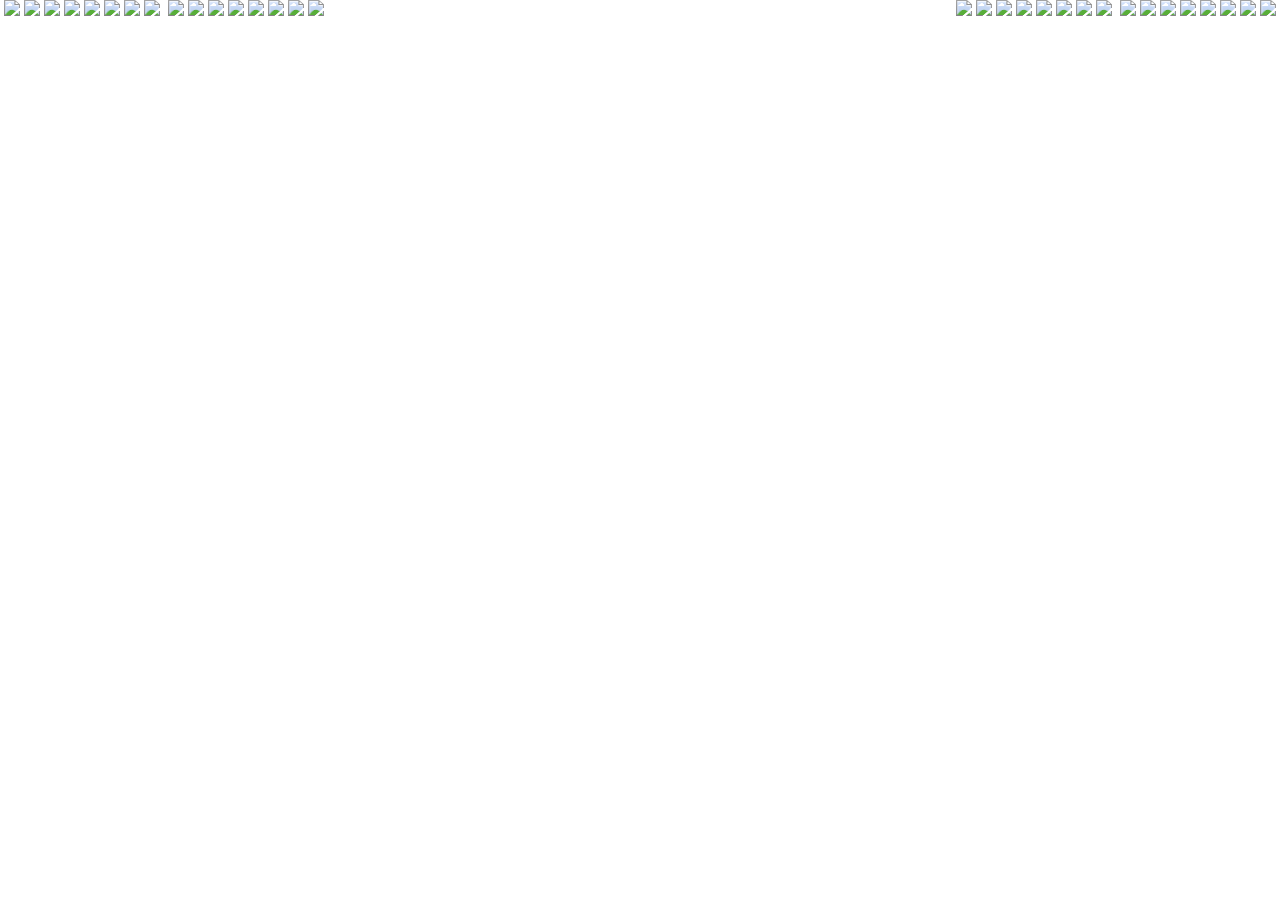
==== geographics/index.html @ c9d953b7 "Update index.html" ====
<!DOCTYPE html>
<html>
  <head>
    <meta charset="UTF-8">
  	<meta name="viewport" content="width=device-width,initial-scale=1">
    <title>Boilerplate Starter kit v1.08</title>
    <link rel="stylesheet" href="assets/css/reset.css" type="text/css">
  	<link rel="stylesheet" href="assets/css/main.css" type="text/css">
  	<script src="assets/js/jquery-3.4.1.min.js"></script>
  	<script src="assets/js/main.js"></script>
  </head>
  <body>
    <!-- DO NOT REMOVE ABOVE -->
    <!-- start here -->

    <div id="content">
      <div id="left">
        <img src="assets/images/spread2.jpg" style="width: 100%;max-height: 100%">
        <img src="assets/images/spread3.jpg" style="width: 100%;max-height: 100%">
        <img src="assets/images/spread2.jpg" style="width: 100%;max-height: 100%">
        <img src="assets/images/spread3.jpg" style="width: 100%;max-height: 100%">
        <img src="assets/images/spread2.jpg" style="width: 100%;max-height: 100%">
        <img src="assets/images/spread3.jpg" style="width: 100%;max-height: 100%">
        <img src="assets/images/spread2.jpg" style="width: 100%;max-height: 100%">
        <img src="assets/images/spread3.jpg" style="width: 100%;max-height: 100%">
      </div>
      <div id="left2">
        <img src="assets/images/spread4.jpg" style="width: 100%;max-height: 100%">
        <img src="assets/images/spread5.jpg" style="width: 100%;max-height: 100%">
        <img src="assets/images/spread4.jpg" style="width: 100%;max-height: 100%">
        <img src="assets/images/spread5.jpg" style="width: 100%;max-height: 100%">
        <img src="aassets/images/spread4.jpg" style="width: 100%;max-height: 100%">
        <img src="assets/images/spread5.jpg" style="width: 100%;max-height: 100%">
        <img src="assets/images/spread4.jpg" style="width: 100%;max-height: 100%">
        <img src="assets/images/spread5.jpg" style="width: 100%;max-height: 100%">
      </div>
      <div id="right1">
        <img src="assets/images/spread2.jpg" style="width: 100%;max-height: 100%">
        <img src="assets/images/spread3.jpg" style="width: 100%;max-height: 100%">
        <img src="assets/images/spread2.jpg" style="width: 100%;max-height: 100%">
        <img src="assets/images/spread3.jpg" style="width: 100%;max-height: 100%">
        <img src="assets/images/spread2.jpg" style="width: 100%;max-height: 100%">
        <img src="assets/images/spread3.jpg" style="width: 100%;max-height: 100%">
        <img src="assets/images/spread2.jpg" style="width: 100%;max-height: 100%">
        <img src="assets/images/spread3.jpg" style="width: 100%;max-height: 100%">
      </div>
      <div id="right2">
        <img src="assets/images/spread6.jpg" style="width: 100%;max-height: 100%">
        <img src="assets/images/spread7.jpg" style="width: 100%;max-height: 100%">
        <img src="assets/images/spread6.jpg" style="width: 100%;max-height: 100%">
        <img src="assets/images/spread7.jpg" style="width: 100%;max-height: 100%">
        <img src="assets/images/spread6.jpg" style="width: 100%;max-height: 100%">
        <img src="assets/images/spread7.jpg" style="width: 100%;max-height: 100%">
        <img src="assets/images/spread6.jpg" style="width: 100%;max-height: 100%">
        <img src="assets/images/spread7.jpg" style="width: 100%;max-height: 100%">
      </div>
  
    <!-- DO NOT REMOVE BELOW -->
    <!-- end here -->
  </body>
</html>
---- geographics/assets/css/main.css ----
#content, html, body {
    height: 100%;
	
}
#left {
    float: left;
	max-width: 25%;
	max-height: 100%;
	margin: auto;
	display: block;
	padding: 0 4px;
    overflow: scroll;
}
#left2 {
    float: left;
	max-width: 25%;
	max-height: 100%;
	margin: auto;
	display: block;
	padding: 0 4px;
    overflow: scroll;
}
#right1 {
    float: right;
	max-width: 25%;
	max-height: 100%;
	margin: auto;
	display: block;
	padding: 0 4px;
    overflow: scroll;
}
#right2 {
    float: right;
	max-width: 25%;
	max-height: 100%;
	margin: auto;
	display: block;
	padding: 0 4px;
    overflow: scroll;
}
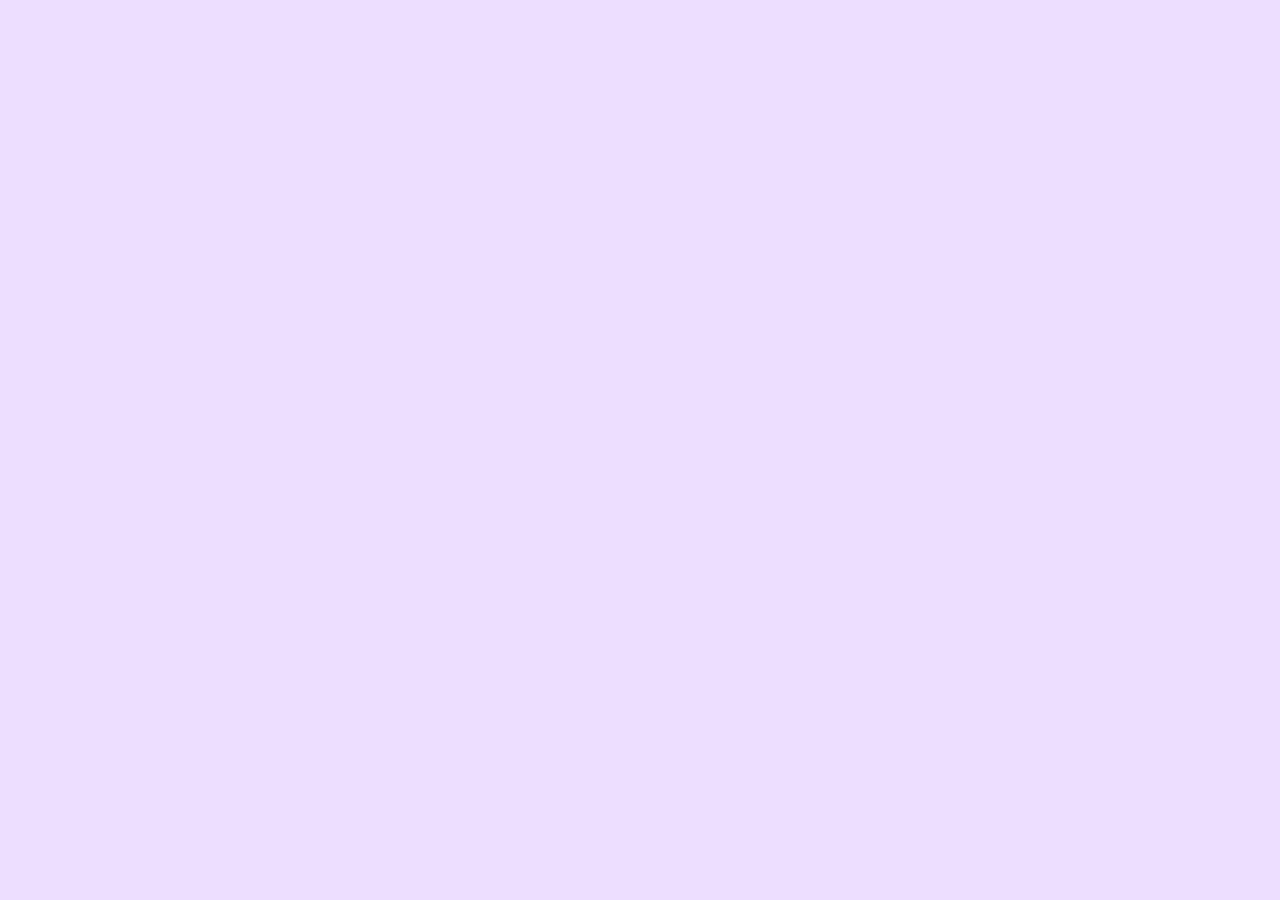
==== commit ce440296: "Hello" ====
--- a/geographics/index.html
+++ b/geographics/index.html
@@ -12,49 +12,14 @@
   <body>
     <!-- DO NOT REMOVE ABOVE -->
     <!-- start here -->
-
-    <div id="content">
-      <div id="left">
-        <img src="assets/images/spread2.jpg" style="width: 100%;max-height: 100%">
-        <img src="assets/images/spread3.jpg" style="width: 100%;max-height: 100%">
-        <img src="assets/images/spread2.jpg" style="width: 100%;max-height: 100%">
-        <img src="assets/images/spread3.jpg" style="width: 100%;max-height: 100%">
-        <img src="assets/images/spread2.jpg" style="width: 100%;max-height: 100%">
-        <img src="assets/images/spread3.jpg" style="width: 100%;max-height: 100%">
-        <img src="assets/images/spread2.jpg" style="width: 100%;max-height: 100%">
-        <img src="assets/images/spread3.jpg" style="width: 100%;max-height: 100%">
+    <div class="outer-wrapper">
+      <div class="wrapper">
+        <div class="slide one"></div>
+        <div class="slide two"></div>
+        <div class="slide three"></div>
+        <div class="slide four"></div>
       </div>
-      <div id="left2">
-        <img src="assets/images/spread4.jpg" style="width: 100%;max-height: 100%">
-        <img src="assets/images/spread5.jpg" style="width: 100%;max-height: 100%">
-        <img src="assets/images/spread4.jpg" style="width: 100%;max-height: 100%">
-        <img src="assets/images/spread5.jpg" style="width: 100%;max-height: 100%">
-        <img src="aassets/images/spread4.jpg" style="width: 100%;max-height: 100%">
-        <img src="assets/images/spread5.jpg" style="width: 100%;max-height: 100%">
-        <img src="assets/images/spread4.jpg" style="width: 100%;max-height: 100%">
-        <img src="assets/images/spread5.jpg" style="width: 100%;max-height: 100%">
-      </div>
-      <div id="right1">
-        <img src="assets/images/spread2.jpg" style="width: 100%;max-height: 100%">
-        <img src="assets/images/spread3.jpg" style="width: 100%;max-height: 100%">
-        <img src="assets/images/spread2.jpg" style="width: 100%;max-height: 100%">
-        <img src="assets/images/spread3.jpg" style="width: 100%;max-height: 100%">
-        <img src="assets/images/spread2.jpg" style="width: 100%;max-height: 100%">
-        <img src="assets/images/spread3.jpg" style="width: 100%;max-height: 100%">
-        <img src="assets/images/spread2.jpg" style="width: 100%;max-height: 100%">
-        <img src="assets/images/spread3.jpg" style="width: 100%;max-height: 100%">
-      </div>
-      <div id="right2">
-        <img src="assets/images/spread6.jpg" style="width: 100%;max-height: 100%">
-        <img src="assets/images/spread7.jpg" style="width: 100%;max-height: 100%">
-        <img src="assets/images/spread6.jpg" style="width: 100%;max-height: 100%">
-        <img src="assets/images/spread7.jpg" style="width: 100%;max-height: 100%">
-        <img src="assets/images/spread6.jpg" style="width: 100%;max-height: 100%">
-        <img src="assets/images/spread7.jpg" style="width: 100%;max-height: 100%">
-        <img src="assets/images/spread6.jpg" style="width: 100%;max-height: 100%">
-        <img src="assets/images/spread7.jpg" style="width: 100%;max-height: 100%">
-      </div>
-  
+    </div>
     <!-- DO NOT REMOVE BELOW -->
     <!-- end here -->
   </body>
--- a/geographics/assets/css/main.css
+++ b/geographics/assets/css/main.css
@@ -1,41 +1,33 @@
-
-#content, html, body {
-    height: 100%;
-	
-}
-#left {
-    float: left;
-	max-width: 25%;
-	max-height: 100%;
-	margin: auto;
-	display: block;
-	padding: 0 4px;
-    overflow: scroll;
-}
-#left2 {
-    float: left;
-	max-width: 25%;
-	max-height: 100%;
-	margin: auto;
-	display: block;
-	padding: 0 4px;
-    overflow: scroll;
-}
-#right1 {
-    float: right;
-	max-width: 25%;
-	max-height: 100%;
-	margin: auto;
-	display: block;
-	padding: 0 4px;
-    overflow: scroll;
-}
-#right2 {
-    float: right;
-	max-width: 25%;
-	max-height: 100%;
-	margin: auto;
-	display: block;
-	padding: 0 4px;
-    overflow: scroll;
-}+.slide {
+	width: 100vw;
+	height: 100vh;
+  }
+  .wrapper {
+	display: flex;
+	flex-direction: row;
+	width: 400vw;
+		  transform: rotate(90deg) translateY(-100vh);
+		  transform-origin: top left;
+		}
+		.outer-wrapper {
+		  width: 100vh;
+		  height: 100vw;
+		  transform: rotate(-90deg) translateX(-100vh);
+		  transform-origin: top left;
+		  overflow-y: scroll;
+		  overflow-x: hidden;
+		  position: absolute;
+		}
+  .one {
+	background: #efdefe;
+  }
+  .two {
+	background: #a3f3d3;
+  }
+  .three {
+	background: #0bbaa0;
+  }
+  .four {
+	background: #00dfdf;
+  }
+  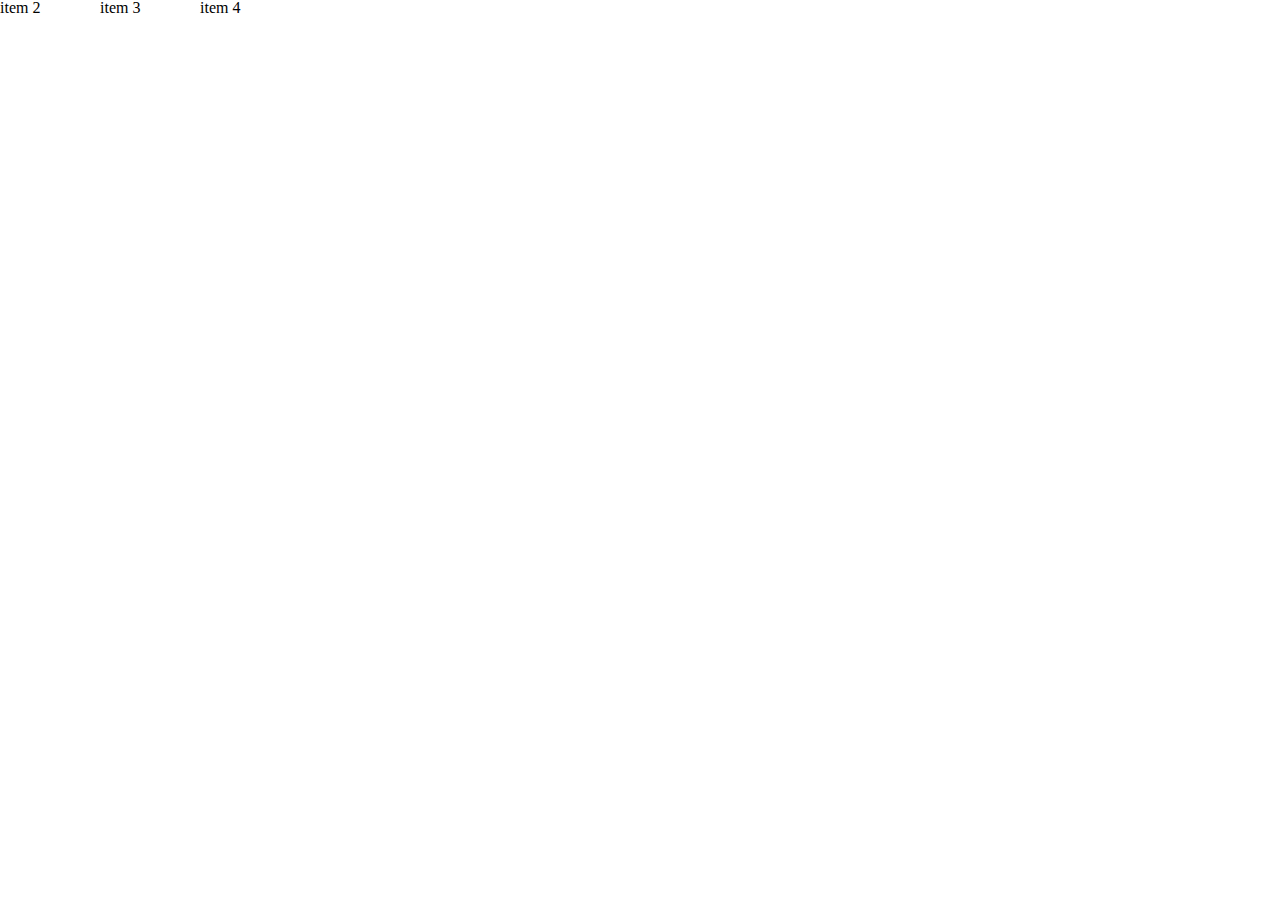
==== commit 422dd502: "Sideways Scroll" ====
--- a/geographics/index.html
+++ b/geographics/index.html
@@ -12,13 +12,15 @@
   <body>
     <!-- DO NOT REMOVE ABOVE -->
     <!-- start here -->
-    <div class="outer-wrapper">
-      <div class="wrapper">
-        <div class="slide one"></div>
-        <div class="slide two"></div>
-        <div class="slide three"></div>
-        <div class="slide four"></div>
-      </div>
+    <div class="horizontal-scroll-wrapper squares">
+      <div>item 1</div>
+      <div>item 2</div>
+      <div>item 3</div>
+      <div>item 4</div>
+      <div>item 5</div>
+      <div>item 6</div>
+      <div>item 7</div>
+      <div>item 8</div>
     </div>
     <!-- DO NOT REMOVE BELOW -->
     <!-- end here -->
--- a/geographics/assets/css/main.css
+++ b/geographics/assets/css/main.css
@@ -1,33 +1,16 @@
-.slide {
-	width: 100vw;
-	height: 100vh;
-  }
-  .wrapper {
-	display: flex;
-	flex-direction: row;
-	width: 400vw;
-		  transform: rotate(90deg) translateY(-100vh);
-		  transform-origin: top left;
-		}
-		.outer-wrapper {
-		  width: 100vh;
-		  height: 100vw;
-		  transform: rotate(-90deg) translateX(-100vh);
-		  transform-origin: top left;
-		  overflow-y: scroll;
-		  overflow-x: hidden;
-		  position: absolute;
-		}
-  .one {
-	background: #efdefe;
-  }
-  .two {
-	background: #a3f3d3;
-  }
-  .three {
-	background: #0bbaa0;
-  }
-  .four {
-	background: #00dfdf;
+.horizontal-scroll-wrapper {
+	width: 100px;
+	height: 300px;
+	overflow-y: auto;
+	overflow-x: hidden;
+		transform: rotate(-90deg);
+		transform-origin: right top;
+		transform:rotate(-90deg) translateY(-100px);
+	  }
+  .horizontal-scroll-wrapper > div {
+	width: 100px;
+	height: 100px;
+		transform: rotate(90deg);
+  		transform-origin: right top;
   }
   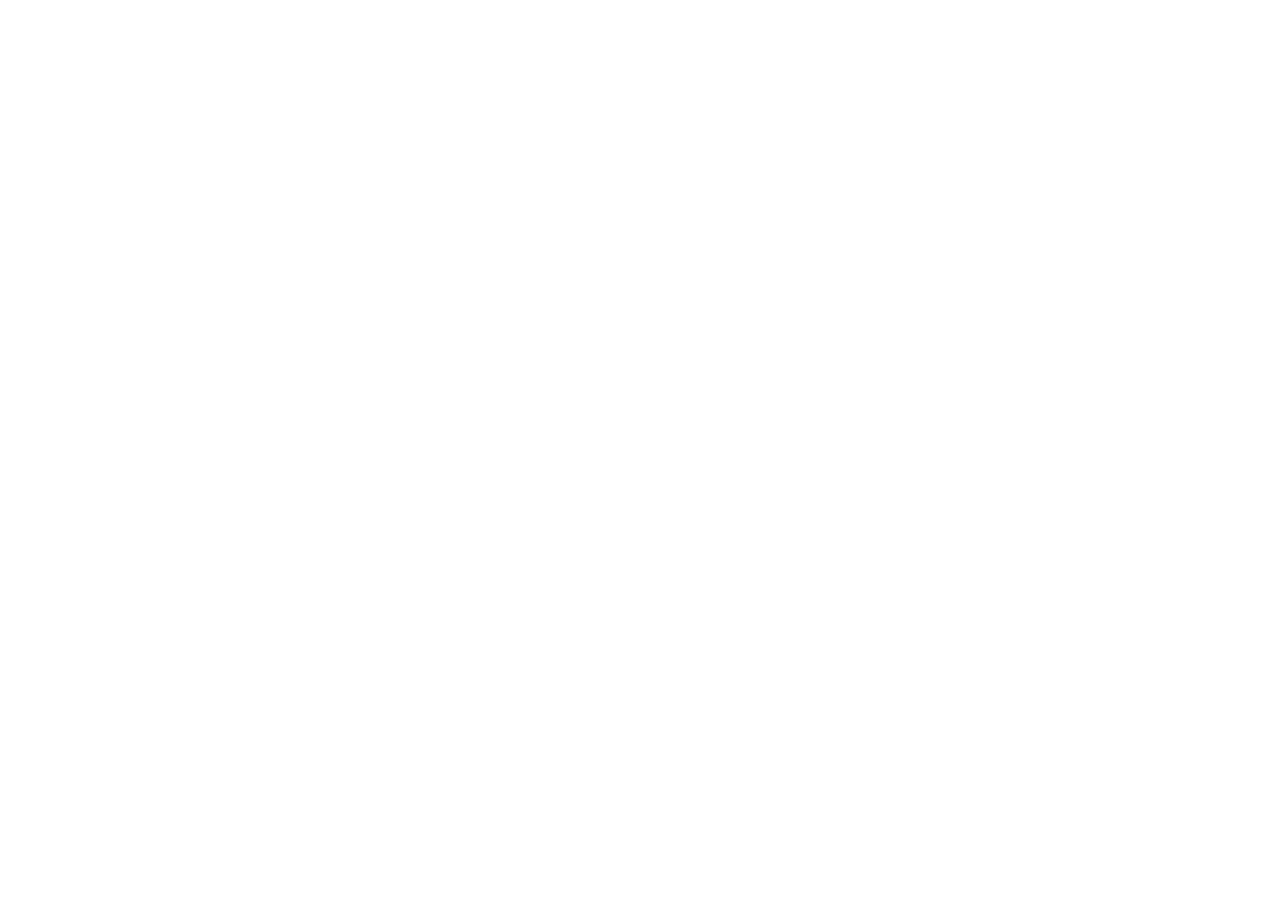
==== commit f3890036: "Starter kit" ====
--- a/geographics/index.html
+++ b/geographics/index.html
@@ -12,16 +12,15 @@
   <body>
     <!-- DO NOT REMOVE ABOVE -->
     <!-- start here -->
-    <div class="horizontal-scroll-wrapper squares">
-      <div>item 1</div>
-      <div>item 2</div>
-      <div>item 3</div>
-      <div>item 4</div>
-      <div>item 5</div>
-      <div>item 6</div>
-      <div>item 7</div>
-      <div>item 8</div>
-    </div>
+
+
+
+
+
+
+
+
+
     <!-- DO NOT REMOVE BELOW -->
     <!-- end here -->
   </body>
--- a/geographics/assets/css/main.css
+++ b/geographics/assets/css/main.css
@@ -1,16 +1,9 @@
-.horizontal-scroll-wrapper {
-	width: 100px;
-	height: 300px;
-	overflow-y: auto;
-	overflow-x: hidden;
-		transform: rotate(-90deg);
-		transform-origin: right top;
-		transform:rotate(-90deg) translateY(-100px);
-	  }
-  .horizontal-scroll-wrapper > div {
-	width: 100px;
-	height: 100px;
-		transform: rotate(90deg);
-  		transform-origin: right top;
-  }
-  +body {
+	font-family: Helvetica,Arial,sans-serif;
+	font-size: 32px;
+}
+
+a {
+	color:red;
+}
+
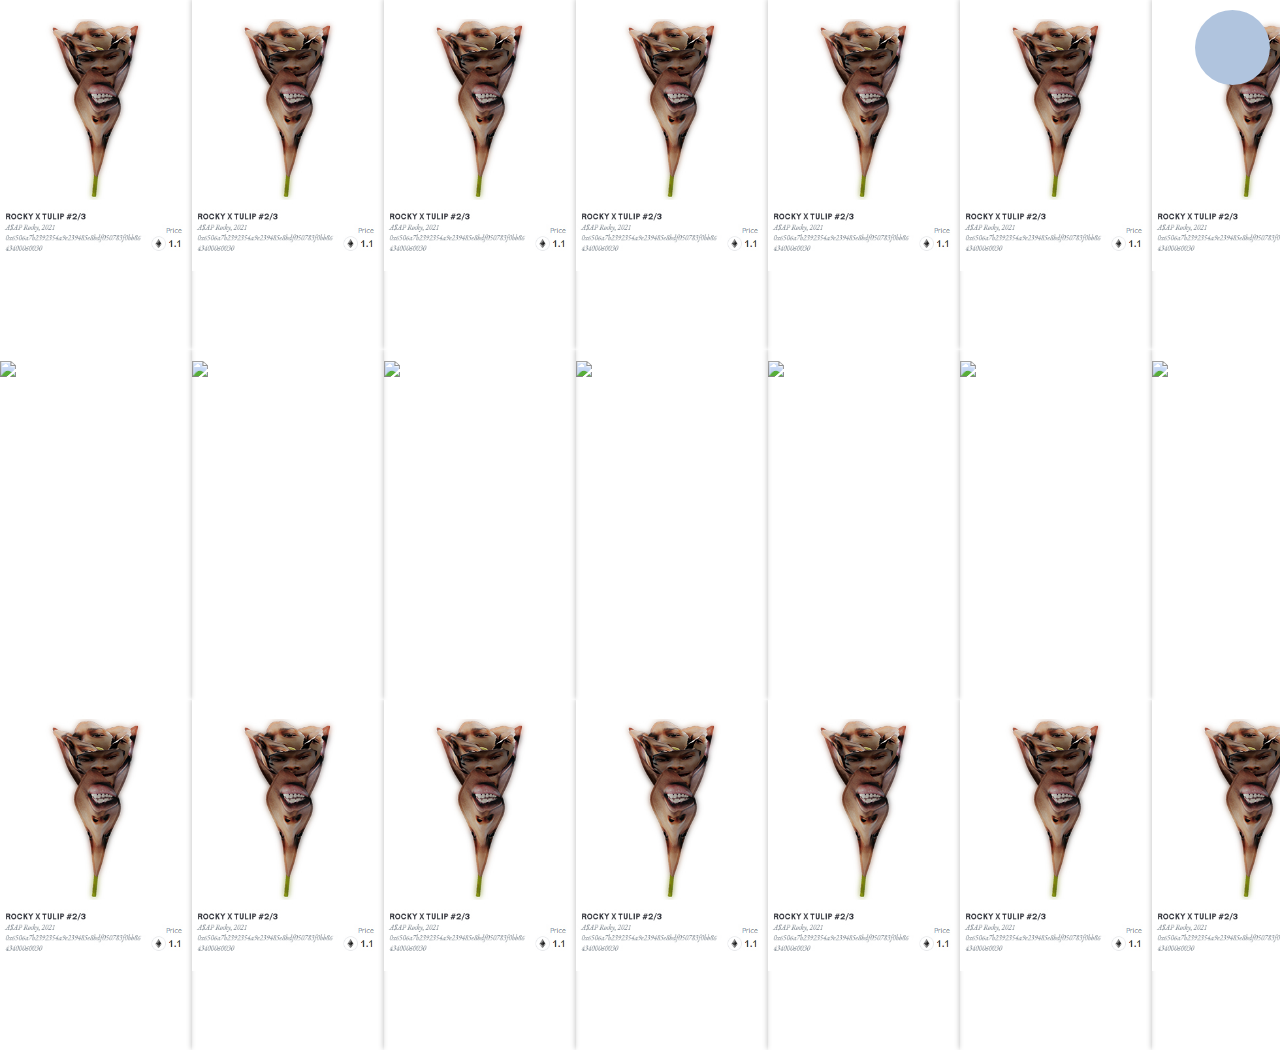
==== commit 6b50136b: "Update" ====
--- a/geographics/index.html
+++ b/geographics/index.html
@@ -12,14 +12,139 @@
   <body>
     <!-- DO NOT REMOVE ABOVE -->
     <!-- start here -->
+    <div class="container">
+      <div class="item">
+        <img src="assets/images/insta style ting.jpg" style="width: 100%;max-height: 100%">
+      </div>
+      <div class="item">
+        <img src="assets/images/insta style ting.jpg" style="width: 100%;max-height: 100%">
+      </div>
+      <div class="item">
+        <img src="assets/images/insta style ting.jpg" style="width: 100%;max-height: 100%">
+      </div>
+      <div class="item">
+        <img src="assets/images/insta style ting.jpg" style="width: 100%;max-height: 100%">
+      </div>
+      <div class="item">
+        <img src="assets/images/insta style ting.jpg" style="width: 100%;max-height: 100%">
+      </div>
+      <div class="item">
+        <img src="assets/images/insta style ting.jpg" style="width: 100%;max-height: 100%">
+      </div>
+      <div class="item">
+        <img src="assets/images/insta style ting.jpg" style="width: 100%;max-height: 100%">
+      </div>
+      <div class="item">
+        <img src="assets/images/insta style ting.jpg"style="width: 100%;max-height: 100%">
+      </div>
+      <div class="item">
+        <img src="assets/images/insta style ting.jpg" style="width: 100%;max-height: 100%">
+      </div>
+      <div class="item">
+        <img src="assets/images/insta style ting.jpg" style="width: 100%;max-height: 100%">
+      </div>
+      <div class="item">
+        <img src="assets/images/insta style ting.jpg" style="width: 100%;max-height: 100%">
+      </div>
+    </div>
+    
+    <div class="container">
+      <div class="item">
+        <img src="assets/images/spread3.jpg" style="width: 100%;max-height: 100%">
+      </div>
+      <div class="item">
+        <img src="assets/images/spread3.jpg" style="width: 100%;max-height: 100%">
+      </div>
+      <div class="item">
+        <img src="assets/images/spread3.jpg" style="width: 100%;max-height: 100%">
+      </div>
+      <div class="item">
+        <img src="assets/images/spread3.jpg" style="width: 100%;max-height: 100%">
+      </div>
+      <div class="item">
+        <img src="assets/images/spread3.jpg" style="width: 100%;max-height: 100%">
+      </div>
+      <div class="item">
+        <img src="assets/images/spread3.jpg" style="width: 100%;max-height: 100%">
+      </div>
+      <div class="item">
+        <img src="assets/images/spread3.jpg" style="width: 100%;max-height: 100%">
+      </div>
+      <div class="item">
+        <img src="assets/images/spread3.jpg" style="width: 100%;max-height: 100%">
+      </div>
+      <div class="item">
+        <img src="assets/images/spread3.jpg" style="width: 100%;max-height: 100%">
+      </div>
+      <div class="item">
+        <img src="assets/images/spread3.jpg" style="width: 100%;max-height: 100%">
+      </div>
+    </div>
+
+    <div class="container">
+      <div class="item">
+        <img src="assets/images/insta style ting.jpg" style="width: 100%;max-height: 100%">
+      </div>
+      <div class="item">
+        <img src="assets/images/insta style ting.jpg" style="width: 100%;max-height: 100%">
+      </div>
+      <div class="item">
+        <img src="assets/images/insta style ting.jpg" style="width: 100%;max-height: 100%">
+      </div>
+      <div class="item">
+        <img src="assets/images/insta style ting.jpg" style="width: 100%;max-height: 100%">
+      </div>
+      <div class="item">
+        <img src="assets/images/insta style ting.jpg" style="width: 100%;max-height: 100%">
+      </div>
+      <div class="item">
+        <img src="assets/images/insta style ting.jpg" style="width: 100%;max-height: 100%">
+      </div>
+      <div class="item">
+        <img src="assets/images/insta style ting.jpg" style="width: 100%;max-height: 100%">
+      </div>
+      <div class="item">
+        <img src="assets/images/insta style ting.jpg" style="width: 100%;max-height: 100%">
+      </div>
+      <div class="item">
+        <img src="assets/images/insta style ting.jpg" style="width: 100%;max-height: 100%">
+      </div>
+      <div class="item">
+        <img src="assets/images/insta style ting.jpg" style="width: 100%;max-height: 100%">
+      </div>
+      <div class="item">
+        <img src="assets/images/insta style ting.jpg" style="width: 100%;max-height: 100%">
+      </div>
+    </div>
+
+    <!-- open and close menu -->
+<div class="menu"></div>
+<div class="close"></div>
+<!-- open and close menu -->
+
+<!-- slide in essay -->
+<div class="essay">
+  <h1>SimFactory <br> Simone C. Niquille, 2017</h1>
+
+  <p>Automation is a system of control dependent on standards. The introduction of automation to the workplace has created a need to fit the human body to its rigid mechanic rhythm. From ergonomic keyboards to time management sheets and Soylent liquid foods, corporeality has been adjusted to the industrial schedule. Imaging technology has played a major role in the process of establishing a body standard by providing tools to record, scrutinize, and rationalize the human figure. Paradoxically, as special effects unlocked the entertainment industry’s wildest image-desires, the same technology rendered corporeality transparent; a 3D scanner developed by the US Air Force to measure and average its personnel for instance, was subsequently used on the set of James Cameron’s Terminator II to liquefy the shapeshifting android T-1000. Standardization might evoke a calming image of normalcy against the backdrop of the bizarre everyday, yet it provides a rationale for discrimination by defining a norm and demanding individual transparency.</p>
+
+  <p>Becoming Machine <br>
+    With the introduction of the moving assembly line for automotive production, Henry Ford arranged human and machine within an industrial choreography geared for maximum efficiency. Each worker was assigned one manufacturing step and instructed to perform it repeatedly for the duration of their shift. Charlie Chaplin depicts this mechanization of a worker’s movements in his silent film Modern Times when Chaplin’s character can’t stop performing the ingrained motion while walking from the assembly line to the break room. The production of the Ford Model T took a record ninety-three minutes and forty-five individual steps to assemble, pushing cars onto streets at insane speed. Such productivity was only possible with a well adjusted human-machine symbiosis, which Frank and Lillian Gilbreth’s sought to achieve with their Motion Studies.</p>
+
+</div>
+<!-- slide in essay -->
 
 
-
-
-
-
-
-
+<div class="popup__wrapper">
+  <div class="popup__content">
+    <button class="popup__close">x</button>
+    <div class="popup__details">
+      <h2>Conratulations</h2>
+      <p>You have purchased the NFT</p>
+      <button class="popup__btn btn">Return to store</button>
+    </div>
+  </div>
+</div>
 
     <!-- DO NOT REMOVE BELOW -->
     <!-- end here -->
--- a/geographics/assets/css/main.css
+++ b/geographics/assets/css/main.css
@@ -6,4 +6,152 @@
 a {
 	color:red;
 }
+* {
+	box-sizing:border-box;
+  }
+  
+  .container::-webkit-scrollbar {
+	width: 1em;
+  }
+   
+  .container::-webkit-scrollbar-track {
+	  background-color: whitesmoke
+  }
+   
+  .container::-webkit-scrollbar-thumb {
+	background-color: lightsteelblue;
+  }
+  
+  .container {
+	display: flex;
+	overflow:scroll;
+	margin: 0 0 margin*3 0;
+}
+  
+  .item {
+	flex-grow:0;
+	flex-shrink:0;  
+	width: 15%;
+	height: 350px;
+	box-shadow:1px 1px 5px #ccc;
+	box-shadow:-1px -1px 5px #ccc;
+	margin: 8px white;
+	
+}
 
+
+.menu {
+	width: 75px;
+	height: 75px;
+	border-radius: 50%;
+	background-color: lightsteelblue;
+	position: fixed;
+	top: 10px;
+	right: 10px;
+	z-index: 1;
+	cursor: pointer;
+  }
+  
+  .menu:hover {
+	background-color: yellow;
+  }
+  
+  .close {
+	width: 75px;
+	height: 75px;
+	background-color: greenyellow;
+	position: fixed;
+	top: 10px;
+	right: 10px;
+	z-index: 3;
+	cursor: pointer;
+	display: none;
+  }
+  
+  .close.show {
+	display: block;
+  }
+  
+  .close:hover {
+	background-color: yellow;
+  }
+  
+  .essay {
+	width: 50%;
+	height: 100vh;
+	overflow: scroll;
+	font-family: ;
+	position: fixed;
+	background-color: orangered;
+	right: 0;
+	top: 0;
+	z-index: 2;
+	margin-right: -50%;
+	transition: 1s;
+  }
+  
+  .essay.slide {
+	margin-right: 0;
+	transition: 1s;
+  }
+  
+  .essay h1 {
+	font-size: 36px;
+	text-align: center;
+	padding-top: 24px;
+	padding-bottom: 100px;
+  }
+  
+  .essay p {
+	font-size: 24px;
+	padding: 24px;
+  }
+
+	.popup__wrapper {
+	  position: fixed ;
+	  top: 0;
+	  left: 0;
+	  background-color: rgba(0, 0, 0, 0.2);
+	  width: 100%;
+	  height: 100%;
+	  display: none;
+	
+}
+	.popup__content {
+	  background-color: #eee;
+	  padding: 1rem;
+	  text-align: center;
+	  margin: 5% auto;
+	  width: 100%;
+	  max-width: 25rem;
+	  position: relative;
+	}
+  
+	.popup__close {
+	  position: absolute;
+	  top: 1rem;
+	  right: 1rem;
+	  border: none;
+	  background-color: #0c5547;
+	  color: #fff;
+	  padding: 0.2rem 0.4rem;
+	  cursor: pointer;
+	}
+  
+	.popup__details h2 {
+	  font-size: 2rem;
+	  font-family: sans-serif;
+	  text-transform: uppercase;
+	  color: #0c5547;
+	}
+  
+	.popup__details p {
+	  text-transform: uppercase;
+	  font-family: sans-serif;
+	}
+  
+	.popup__btn {
+	  padding: 0.5rem 1rem;
+	  margin: 0 auto;
+	}
+  }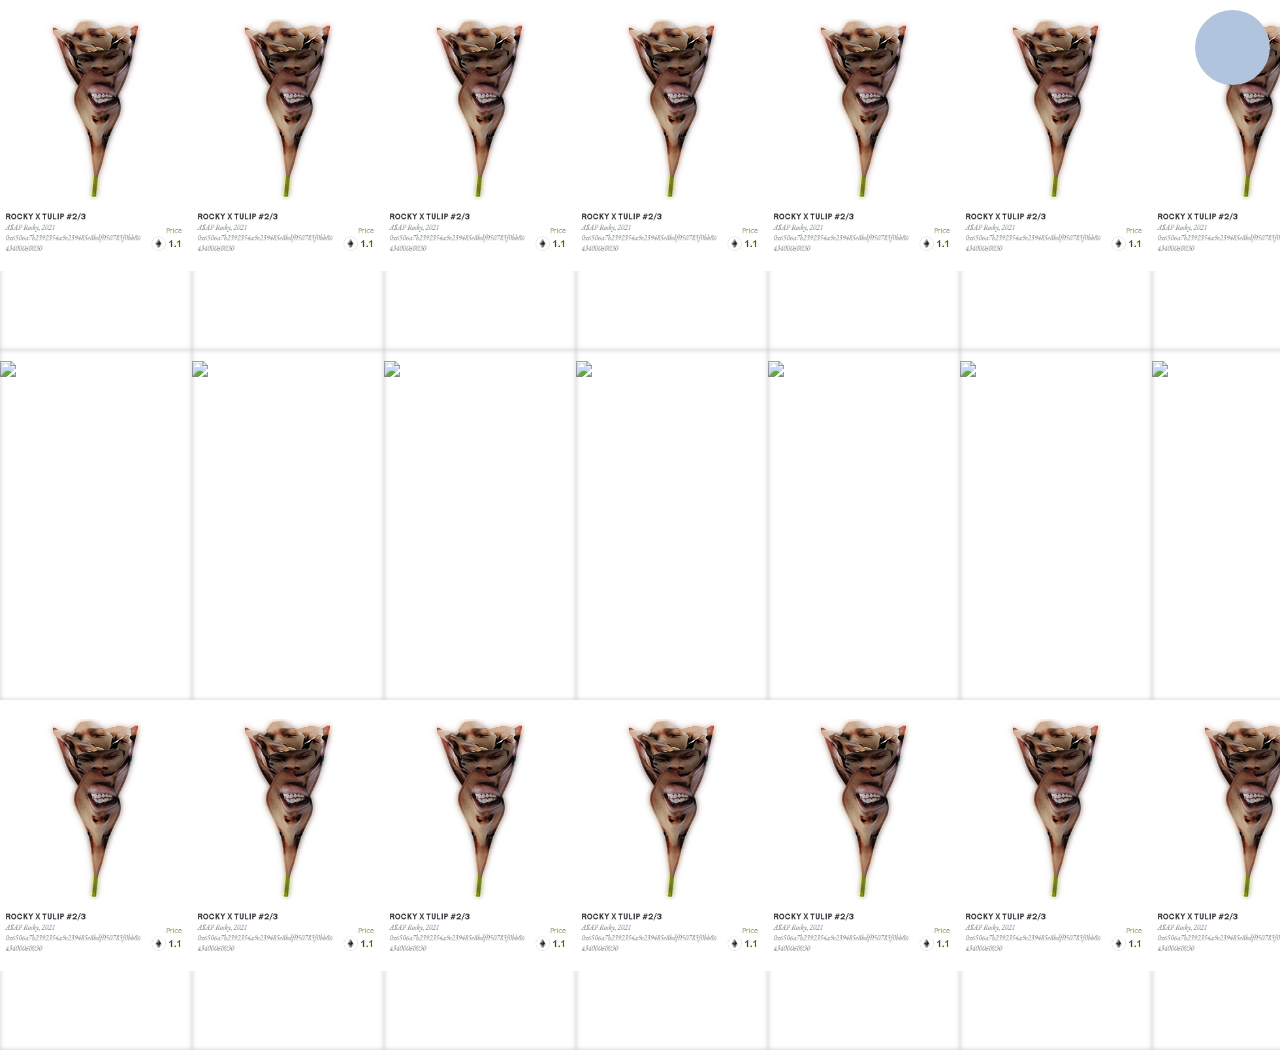
==== commit db95db04: "Border shadow" ====
--- a/geographics/index.html
+++ b/geographics/index.html
@@ -3,7 +3,7 @@
   <head>
     <meta charset="UTF-8">
   	<meta name="viewport" content="width=device-width,initial-scale=1">
-    <title>Boilerplate Starter kit v1.08</title>
+    <title>Tulip</title>
     <link rel="stylesheet" href="assets/css/reset.css" type="text/css">
   	<link rel="stylesheet" href="assets/css/main.css" type="text/css">
   	<script src="assets/js/jquery-3.4.1.min.js"></script>
@@ -124,12 +124,9 @@
 
 <!-- slide in essay -->
 <div class="essay">
-  <h1>SimFactory <br> Simone C. Niquille, 2017</h1>
+  <h1>GeoGraphics <br> $35 (+ $20 shipping)</h1>
 
-  <p>Automation is a system of control dependent on standards. The introduction of automation to the workplace has created a need to fit the human body to its rigid mechanic rhythm. From ergonomic keyboards to time management sheets and Soylent liquid foods, corporeality has been adjusted to the industrial schedule. Imaging technology has played a major role in the process of establishing a body standard by providing tools to record, scrutinize, and rationalize the human figure. Paradoxically, as special effects unlocked the entertainment industry’s wildest image-desires, the same technology rendered corporeality transparent; a 3D scanner developed by the US Air Force to measure and average its personnel for instance, was subsequently used on the set of James Cameron’s Terminator II to liquefy the shapeshifting android T-1000. Standardization might evoke a calming image of normalcy against the backdrop of the bizarre everyday, yet it provides a rationale for discrimination by defining a norm and demanding individual transparency.</p>
-
-  <p>Becoming Machine <br>
-    With the introduction of the moving assembly line for automotive production, Henry Ford arranged human and machine within an industrial choreography geared for maximum efficiency. Each worker was assigned one manufacturing step and instructed to perform it repeatedly for the duration of their shift. Charlie Chaplin depicts this mechanization of a worker’s movements in his silent film Modern Times when Chaplin’s character can’t stop performing the ingrained motion while walking from the assembly line to the break room. The production of the Ford Model T took a record ninety-three minutes and forty-five individual steps to assemble, pushing cars onto streets at insane speed. Such productivity was only possible with a well adjusted human-machine symbiosis, which Frank and Lillian Gilbreth’s sought to achieve with their Motion Studies.</p>
+  <p>56pp, 215 mm x 279 mm, softcover, printed on demand</p>
 
 </div>
 <!-- slide in essay -->
--- a/geographics/assets/css/main.css
+++ b/geographics/assets/css/main.css
@@ -33,11 +33,12 @@
 	flex-shrink:0;  
 	width: 15%;
 	height: 350px;
-	box-shadow:1px 1px 5px #ccc;
-	box-shadow:-1px -1px 5px #ccc;
+	box-shadow:inset 0px 0px 5px #ccc;
 	margin: 8px white;
 	
 }
+
+
 
 
 .menu {
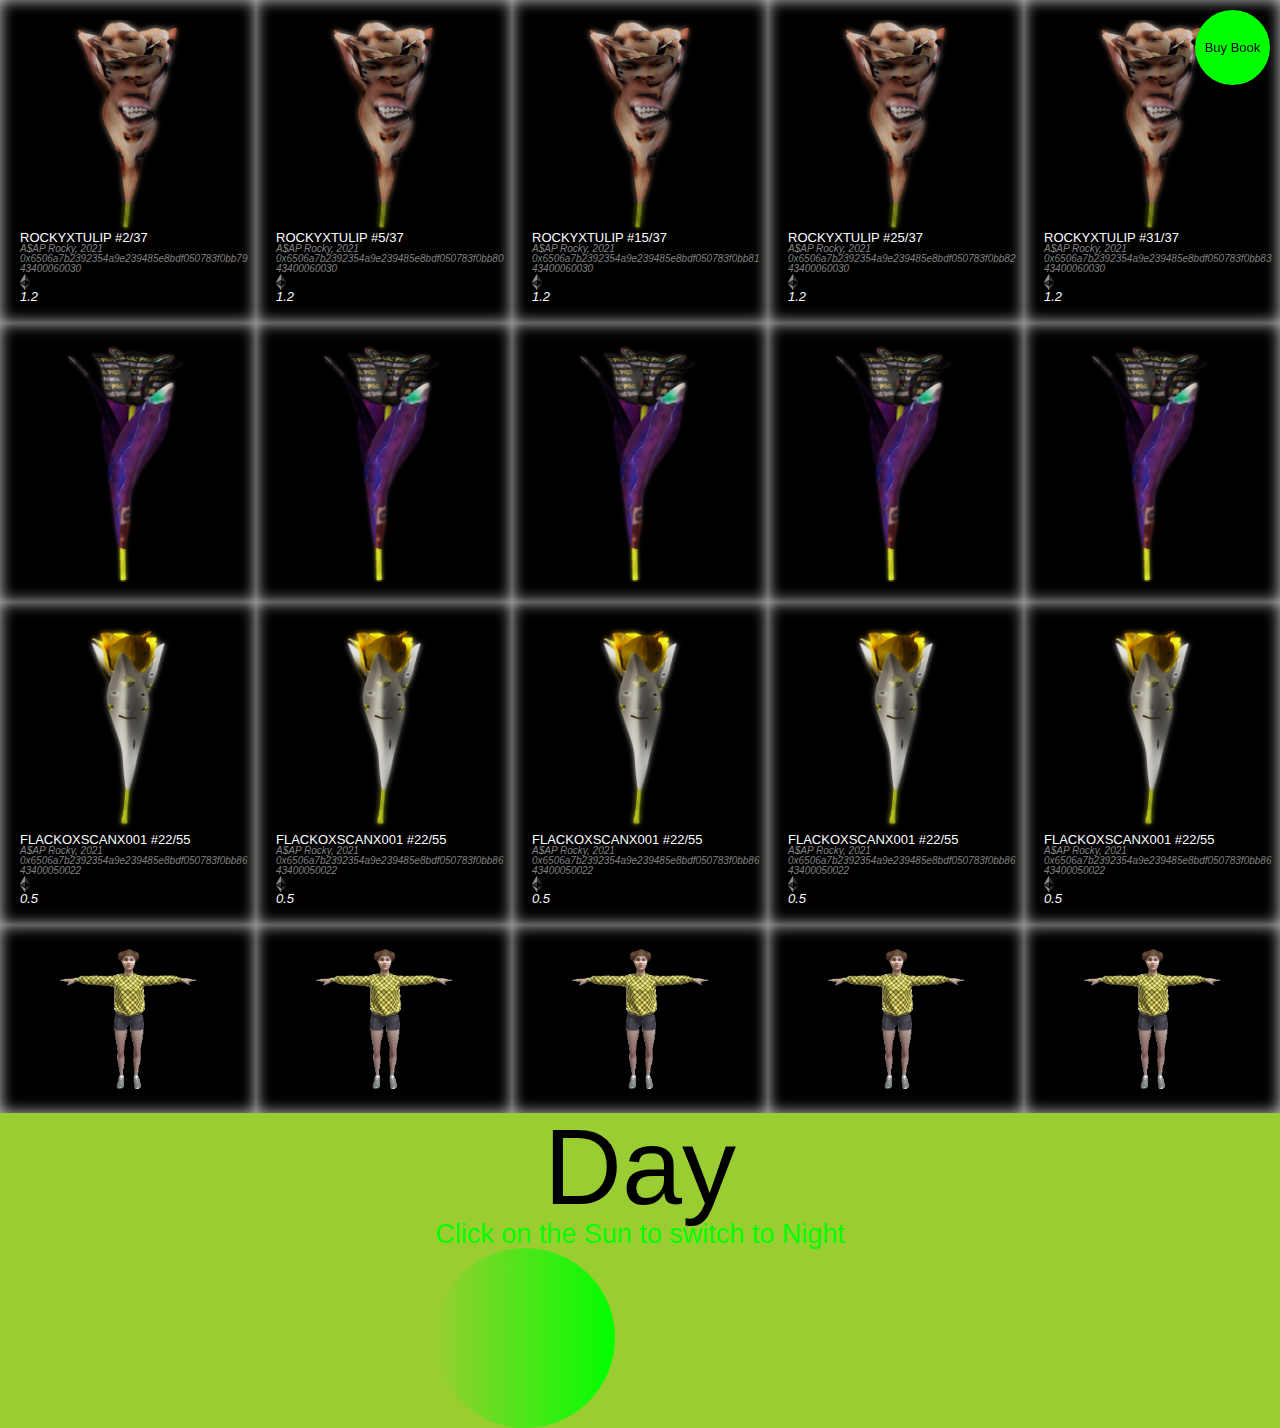
==== commit bf169bcc: "Nearly done lol" ====
--- a/geographics/index.html
+++ b/geographics/index.html
@@ -12,123 +12,495 @@
   <body>
     <!-- DO NOT REMOVE ABOVE -->
     <!-- start here -->
+    <body>
+      <header>
+        <video autoplay muted loop src="https://dwvo2npct47gg.cloudfront.net/videos/fukk-sleep.mp4">
+                </video>
+      </header>
+    </body>
+
     <div class="container">
-      <div class="item">
-        <img src="assets/images/insta style ting.jpg" style="width: 100%;max-height: 100%">
-      </div>
-      <div class="item">
-        <img src="assets/images/insta style ting.jpg" style="width: 100%;max-height: 100%">
-      </div>
-      <div class="item">
-        <img src="assets/images/insta style ting.jpg" style="width: 100%;max-height: 100%">
-      </div>
-      <div class="item">
-        <img src="assets/images/insta style ting.jpg" style="width: 100%;max-height: 100%">
-      </div>
-      <div class="item">
-        <img src="assets/images/insta style ting.jpg" style="width: 100%;max-height: 100%">
-      </div>
-      <div class="item">
-        <img src="assets/images/insta style ting.jpg" style="width: 100%;max-height: 100%">
-      </div>
-      <div class="item">
-        <img src="assets/images/insta style ting.jpg" style="width: 100%;max-height: 100%">
-      </div>
-      <div class="item">
-        <img src="assets/images/insta style ting.jpg"style="width: 100%;max-height: 100%">
-      </div>
-      <div class="item">
-        <img src="assets/images/insta style ting.jpg" style="width: 100%;max-height: 100%">
-      </div>
-      <div class="item">
-        <img src="assets/images/insta style ting.jpg" style="width: 100%;max-height: 100%">
-      </div>
-      <div class="item">
-        <img src="assets/images/insta style ting.jpg" style="width: 100%;max-height: 100%">
-      </div>
+      <div class="thumbnail1">
+        <img src="assets/images/ASAPFUCKINGROCKY.png" style="width: 55%;max-height: 100%" id="LearnMoreBtn"/>
+        <div id="overlay"></div>
+<div id="popup">
+  <div class="detailspurchase">Success! 
+    You have purchased the NFT</div>
+    <video autoplay muted loop src="assets/images/3d spinning rocky tulip0001-00890088.mp4"id="CloseBtn"> </video>
+ 
+</div>
+        <div class="titlecontainer">
+          <div class="lefttitle">
+            <div class="title">ROCKYXTULIP #2/37</div>
+            <div class="details">A$AP Rocky, 2021 <br>
+              0x6506a7b2392354a9e239485e8bdf050783f0bb79 <br>
+              43400060030</div>
+          </div>
+          <div class="righttitle">
+            <div class="eth">
+              <img src="assets/images/628px-Ethereum_logo_2014.svg.png">
+            </div>
+            <div class="ethcost">1.2</div>
+          </div>
+        </div>
+        </div>
+    
+        <div class="thumbnail1">
+          <img src="assets/images/ASAPFUCKINGROCKY.png" style="width: 55%;max-height: 100%">
+          <div class="titlecontainer">
+            <div class="lefttitle">
+              <div class="title">ROCKYXTULIP #5/37</div>
+              <div class="details">A$AP Rocky, 2021 <br>
+                0x6506a7b2392354a9e239485e8bdf050783f0bb80 <br>
+                43400060030</div>
+            </div>
+            <div class="righttitle">
+              <div class="eth">
+                <img src="assets/images/628px-Ethereum_logo_2014.svg.png">
+              </div>
+              <div class="ethcost">1.2</div>
+            </div>
+          </div>
+          </div>
+       
+          <div class="thumbnail1">
+            <img src="assets/images/ASAPFUCKINGROCKY.png" style="width: 55%;max-height: 100%">
+            <div class="titlecontainer">
+              <div class="lefttitle">
+                <div class="title">ROCKYXTULIP #15/37</div>
+                <div class="details">A$AP Rocky, 2021 <br>
+                  0x6506a7b2392354a9e239485e8bdf050783f0bb81 <br>
+                  43400060030</div>
+              </div>
+              <div class="righttitle">
+                <div class="eth">
+                  <img src="assets/images/628px-Ethereum_logo_2014.svg.png">
+                </div>
+                <div class="ethcost">1.2</div>
+              </div>
+            </div>
+            </div>
+            
+            <div class="thumbnail1">
+              <img src="assets/images/ASAPFUCKINGROCKY.png" style="width: 55%;max-height: 100%">
+              <div class="titlecontainer">
+                <div class="lefttitle">
+                  <div class="title">ROCKYXTULIP #25/37</div>
+                  <div class="details">A$AP Rocky, 2021 <br>
+                    0x6506a7b2392354a9e239485e8bdf050783f0bb82 <br>
+                    43400060030</div>
+                </div>
+                <div class="righttitle">
+                  <div class="eth">
+                    <img src="assets/images/628px-Ethereum_logo_2014.svg.png">
+                  </div>
+                  <div class="ethcost">1.2</div>
+                </div>
+              </div>
+              </div>
+
+              <div class="thumbnail1">
+                <img src="assets/images/ASAPFUCKINGROCKY.png" style="width: 55%;max-height: 100%">
+                <div class="titlecontainer">
+                  <div class="lefttitle">
+                    <div class="title">ROCKYXTULIP #31/37</div>
+                    <div class="details">A$AP Rocky, 2021 <br>
+                      0x6506a7b2392354a9e239485e8bdf050783f0bb83 <br>
+                      43400060030</div>
+                  </div>
+                  <div class="righttitle">
+                    <div class="eth">
+                      <img src="assets/images/628px-Ethereum_logo_2014.svg.png">
+                    </div>
+                    <div class="ethcost">1.2</div>
+                  </div>
+                </div>
+                </div>
+
+                <div class="thumbnail1">
+                  <img src="assets/images/ASAPFUCKINGROCKY.png" style="width: 55%;max-height: 100%">
+                  <div class="titlecontainer">
+                    <div class="lefttitle">
+                      <div class="title">ROCKYXTULIP #8/37</div>
+                      <div class="details">A$AP Rocky, 2021 <br>
+                        0x6506a7b2392354a9e239485e8bdf050783f0bb84 <br>
+                        43400060030</div>
+                    </div>
+                    <div class="righttitle">
+                      <div class="eth">
+                        <img src="assets/images/628px-Ethereum_logo_2014.svg.png">
+                      </div>
+                      <div class="ethcost">1.2</div>
+                    </div>
+                  </div>
+                  </div>
+
+                  <div class="thumbnail1">
+                    <img src="assets/images/ASAPFUCKINGROCKY.png" style="width: 55%;max-height: 100%">
+                    <div class="titlecontainer">
+                      <div class="lefttitle">
+                        <div class="title">ROCKYXTULIP #22/37</div>
+                        <div class="details">A$AP Rocky, 2021 <br>
+                          0x6506a7b2392354a9e239485e8bdf050783f0bb85 <br>
+                          43400060030</div>
+                      </div>
+                      <div class="righttitle">
+                        <div class="eth">
+                          <img src="assets/images/628px-Ethereum_logo_2014.svg.png">
+                        </div>
+                        <div class="ethcost">1.2</div>
+                      </div>
+                    </div>
+                    </div>
+
+                    <div class="thumbnail1">
+                      <img src="assets/images/ASAPFUCKINGROCKY.png" style="width: 55%;max-height: 100%">
+                      <div class="titlecontainer">
+                        <div class="lefttitle">
+                          <div class="title">ROCKYXTULIP #37/37</div>
+                          <div class="details">A$AP Rocky, 2021 <br>
+                            0x6506a7b2392354a9e239485e8bdf050783f0bb86 <br>
+                            43400060030</div>
+                        </div>
+                        <div class="righttitle">
+                          <div class="eth">
+                            <img src="assets/images/628px-Ethereum_logo_2014.svg.png">
+                          </div>
+                          <div class="ethcost">1.2</div>
+                        </div>
+                      </div>
+                      </div>
+
+                      <div class="thumbnail1">
+                        <img src="assets/images/ASAPFUCKINGROCKY.png" style="width: 55%;max-height: 100%">
+                        <div class="titlecontainer">
+                          <div class="lefttitle">
+                            <div class="title">ROCKYXTULIP #1/37</div>
+                            <div class="details">A$AP Rocky, 2021 <br>
+                              0x6506a7b2392354a9e239485e8bdf050783f0bb87 <br>
+                              43400060030</div>
+                          </div>
+                          <div class="righttitle">
+                            <div class="eth">
+                              <img src="assets/images/628px-Ethereum_logo_2014.svg.png">
+                            </div>
+                            <div class="ethcost">1.2</div>
+                          </div>
+                        </div>
+                        </div>
+
+                        <div class="thumbnail1">
+                          <img src="assets/images/ASAPFUCKINGROCKY.png" style="width: 55%;max-height: 100%">
+                          <div class="titlecontainer">
+                            <div class="lefttitle">
+                              <div class="title">ROCKYXTULIP #33/37</div>
+                              <div class="details">A$AP Rocky, 2021 <br>
+                                0x6506a7b2392354a9e239485e8bdf050783f0bb88 <br>
+                                43400060030</div>
+                            </div>
+                            <div class="righttitle">
+                              <div class="eth">
+                                <img src="assets/images/628px-Ethereum_logo_2014.svg.png">
+                              </div>
+                              <div class="ethcost">1.2</div>
+                            </div>
+                          </div>
+                          </div>
+
+                          <div class="thumbnail1">
+                            <img src="assets/images/ASAPFUCKINGROCKY.png" style="width: 55%;max-height: 100%">
+                            <div class="titlecontainer">
+                              <div class="lefttitle">
+                                <div class="title">ROCKYXTULIP #20/37</div>
+                                <div class="details">A$AP Rocky, 2021 <br>
+                                  0x6506a7b2392354a9e239485e8bdf050783f0bb89 <br>
+                                  43400060030</div>
+                              </div>
+                              <div class="righttitle">
+                                <div class="eth">
+                                  <img src="assets/images/628px-Ethereum_logo_2014.svg.png">
+                                </div>
+                                <div class="ethcost">1.2</div>
+                              </div>
+                            </div>
+                            </div>
+        
     </div>
     
     <div class="container">
-      <div class="item">
-        <img src="assets/images/spread3.jpg" style="width: 100%;max-height: 100%">
+  <div class="thumbnail1">
+          <img src="assets/images/scannnn.png" style="width: 62%;max-height: 100%">
+          </div>
+          <div class="thumbnail1">
+            <img src="assets/images/scannnn.png" style="width: 62%;max-height: 100%">
+            </div>
+            <div class="thumbnail1">
+              <img src="assets/images/scannnn.png" style="width: 62%;max-height: 100%">
+              </div>
+              <div class="thumbnail1">
+                <img src="assets/images/scannnn.png" style="width: 62%;max-height: 100%">
+                </div>
+                <div class="thumbnail1">
+                  <img src="assets/images/scannnn.png" style="width: 62%;max-height: 100%">
+                  </div>
+                  <div class="thumbnail1">
+                    <img src="assets/images/scannnn.png" style="width: 62%;max-height: 100%">
+                    </div>
+                    <div class="thumbnail1">
+                      <img src="assets/images/scannnn.png" style="width: 62%;max-height: 100%">
+                      </div>
+                      <div class="thumbnail1">
+                        <img src="assets/images/scannnn.png" style="width: 62%;max-height: 100%">
+                        </div>
+                        <div class="thumbnail1">
+                          <img src="assets/images/scannnn.png" style="width: 62%;max-height: 100%">
+                          </div>
+                          <div class="thumbnail1">
+                            <img src="assets/images/scannnn.png" style="width: 62%;max-height: 100%">
+                            </div>
+                            <div class="thumbnail1">
+                              <img src="assets/images/scannnn.png" style="width: 62%;max-height: 100%">
+                              </div>
+                              <div class="thumbnail1">
+                                <img src="assets/images/scannnn.png" style="width: 62%;max-height: 100%">
+                                </div>
+                                <div class="thumbnail1">
+                                  <img src="assets/images/scannnn.png" style="width: 62%;max-height: 100%">
+                                  </div>
+                                  <div class="thumbnail1">
+                                    <img src="assets/images/scannnn.png" style="width: 62%;max-height: 100%">
+                                    </div>
       </div>
-      <div class="item">
-        <img src="assets/images/spread3.jpg" style="width: 100%;max-height: 100%">
-      </div>
-      <div class="item">
-        <img src="assets/images/spread3.jpg" style="width: 100%;max-height: 100%">
-      </div>
-      <div class="item">
-        <img src="assets/images/spread3.jpg" style="width: 100%;max-height: 100%">
-      </div>
-      <div class="item">
-        <img src="assets/images/spread3.jpg" style="width: 100%;max-height: 100%">
-      </div>
-      <div class="item">
-        <img src="assets/images/spread3.jpg" style="width: 100%;max-height: 100%">
-      </div>
-      <div class="item">
-        <img src="assets/images/spread3.jpg" style="width: 100%;max-height: 100%">
-      </div>
-      <div class="item">
-        <img src="assets/images/spread3.jpg" style="width: 100%;max-height: 100%">
-      </div>
-      <div class="item">
-        <img src="assets/images/spread3.jpg" style="width: 100%;max-height: 100%">
-      </div>
-      <div class="item">
-        <img src="assets/images/spread3.jpg" style="width: 100%;max-height: 100%">
-      </div>
+  
+    
+    <div class="container"> 
+      <div class="thumbnail1">
+        <img src="assets/images/MaskToulip(nobackdrop).png" style="width: 55%;max-height: 100%">
+      
+        <div class="titlecontainer">
+          <div class="lefttitle">
+            <div class="title">FLACKOXSCANX001 #22/55</div>
+            <div class="details">A$AP Rocky, 2021 <br>
+              0x6506a7b2392354a9e239485e8bdf050783f0bb86 <br>
+              43400050022</div>
+          </div>
+          <div class="righttitle">
+            <div class="eth">
+              <img src="assets/images/628px-Ethereum_logo_2014.svg.png">
+            </div>
+            <div class="ethcost">0.5</div>
+          </div>
+        </div>
+        </div>
+        <div class="thumbnail1">
+          <img src="assets/images/MaskToulip(nobackdrop).png" style="width: 55%;max-height: 100%">
+          <div class="titlecontainer">
+            <div class="lefttitle">
+              <div class="title">FLACKOXSCANX001 #22/55</div>
+              <div class="details">A$AP Rocky, 2021 <br>
+                0x6506a7b2392354a9e239485e8bdf050783f0bb86 <br>
+                43400050022</div>
+            </div>
+            <div class="righttitle">
+              <div class="eth">
+                <img src="assets/images/628px-Ethereum_logo_2014.svg.png">
+              </div>
+              <div class="ethcost">0.5</div>
+            </div>
+          </div>
+          </div>
+          <div class="thumbnail1">
+            <img src="assets/images/MaskToulip(nobackdrop).png" style="width: 55%;max-height: 100%">
+            <div class="titlecontainer">
+              <div class="lefttitle">
+                <div class="title">FLACKOXSCANX001 #22/55</div>
+                <div class="details">A$AP Rocky, 2021 <br>
+                  0x6506a7b2392354a9e239485e8bdf050783f0bb86 <br>
+                  43400050022</div>
+              </div>
+              <div class="righttitle">
+                <div class="eth">
+                  <img src="assets/images/628px-Ethereum_logo_2014.svg.png">
+                </div>
+                <div class="ethcost">0.5</div>
+              </div>
+            </div>
+            </div>
+            <div class="thumbnail1">
+              <img src="assets/images/MaskToulip(nobackdrop).png" style="width: 55%;max-height: 100%">
+              <div class="titlecontainer">
+                <div class="lefttitle">
+                  <div class="title">FLACKOXSCANX001 #22/55</div>
+                  <div class="details">A$AP Rocky, 2021 <br>
+                    0x6506a7b2392354a9e239485e8bdf050783f0bb86 <br>
+                    43400050022</div>
+                </div>
+                <div class="righttitle">
+                  <div class="eth">
+                    <img src="assets/images/628px-Ethereum_logo_2014.svg.png">
+                  </div>
+                  <div class="ethcost">0.5</div>
+                </div>
+              </div>
+              </div>
+              <div class="thumbnail1">
+                <img src="assets/images/MaskToulip(nobackdrop).png" style="width: 55%;max-height: 100%">
+                <div class="titlecontainer">
+                  <div class="lefttitle">
+                    <div class="title">FLACKOXSCANX001 #22/55</div>
+                    <div class="details">A$AP Rocky, 2021 <br>
+                      0x6506a7b2392354a9e239485e8bdf050783f0bb86 <br>
+                      43400050022</div>
+                  </div>
+                  <div class="righttitle">
+                    <div class="eth">
+                      <img src="assets/images/628px-Ethereum_logo_2014.svg.png">
+                    </div>
+                    <div class="ethcost">0.5</div>
+                  </div>
+                </div>
+                </div>
+                <div class="thumbnail1">
+                  <img src="assets/images/MaskToulip(nobackdrop).png" style="width: 55%;max-height: 100%">
+                  <div class="titlecontainer">
+                    <div class="lefttitle">
+                      <div class="title">FLACKOXSCANX001 #22/55</div>
+                      <div class="details">A$AP Rocky, 2021 <br>
+                        0x6506a7b2392354a9e239485e8bdf050783f0bb86 <br>
+                        43400050022</div>
+                    </div>
+                    <div class="righttitle">
+                      <div class="eth">
+                        <img src="assets/images/628px-Ethereum_logo_2014.svg.png">
+                      </div>
+                      <div class="ethcost">0.5</div>
+                    </div>
+                  </div>
+                  </div>
+                  <div class="thumbnail1">
+                    <img src="assets/images/MaskToulip(nobackdrop).png" style="width: 55%;max-height: 100%">
+                    <div class="titlecontainer">
+                      <div class="lefttitle">
+                        <div class="title">FLACKOXSCANX001 #22/55</div>
+                        <div class="details">A$AP Rocky, 2021 <br>
+                          0x6506a7b2392354a9e239485e8bdf050783f0bb86 <br>
+                          43400050022</div>
+                      </div>
+                      <div class="righttitle">
+                        <div class="eth">
+                          <img src="assets/images/628px-Ethereum_logo_2014.svg.png">
+                        </div>
+                        <div class="ethcost">0.5</div>
+                      </div>
+                    </div>
+                    </div>
+                    <div class="thumbnail1">
+                      <img src="assets/images/MaskToulip(nobackdrop).png" style="width: 55%;max-height: 100%">
+                      <div class="titlecontainer">
+                        <div class="lefttitle">
+                          <div class="title">FLACKOXSCANX001 #22/55</div>
+                          <div class="details">A$AP Rocky, 2021 <br>
+                            0x6506a7b2392354a9e239485e8bdf050783f0bb86 <br>
+                            43400050022</div>
+                        </div>
+                        <div class="righttitle">
+                          <div class="eth">
+                            <img src="assets/images/628px-Ethereum_logo_2014.svg.png">
+                          </div>
+                          <div class="ethcost">0.5</div>
+                        </div>
+                      </div>
+                      </div>
+                      <div class="thumbnail1">
+                        <img src="assets/images/MaskToulip(nobackdrop).png" style="width: 55%;max-height: 100%">
+                        <div class="titlecontainer">
+                          <div class="lefttitle">
+                            <div class="title">FLACKOXSCANX001 #22/55</div>
+                            <div class="details">A$AP Rocky, 2021 <br>
+                              0x6506a7b2392354a9e239485e8bdf050783f0bb86 <br>
+                              43400050022</div>
+                          </div>
+                          <div class="righttitle">
+                            <div class="eth">
+                              <img src="assets/images/628px-Ethereum_logo_2014.svg.png">
+                            </div>
+                            <div class="ethcost">0.5</div>
+                          </div>
+                        </div>
+                        </div>
     </div>
 
     <div class="container">
-      <div class="item">
-        <img src="assets/images/insta style ting.jpg" style="width: 100%;max-height: 100%">
-      </div>
-      <div class="item">
-        <img src="assets/images/insta style ting.jpg" style="width: 100%;max-height: 100%">
-      </div>
-      <div class="item">
-        <img src="assets/images/insta style ting.jpg" style="width: 100%;max-height: 100%">
-      </div>
-      <div class="item">
-        <img src="assets/images/insta style ting.jpg" style="width: 100%;max-height: 100%">
-      </div>
-      <div class="item">
-        <img src="assets/images/insta style ting.jpg" style="width: 100%;max-height: 100%">
-      </div>
-      <div class="item">
-        <img src="assets/images/insta style ting.jpg" style="width: 100%;max-height: 100%">
-      </div>
-      <div class="item">
-        <img src="assets/images/insta style ting.jpg" style="width: 100%;max-height: 100%">
-      </div>
-      <div class="item">
-        <img src="assets/images/insta style ting.jpg" style="width: 100%;max-height: 100%">
-      </div>
-      <div class="item">
-        <img src="assets/images/insta style ting.jpg" style="width: 100%;max-height: 100%">
-      </div>
-      <div class="item">
-        <img src="assets/images/insta style ting.jpg" style="width: 100%;max-height: 100%">
-      </div>
-      <div class="item">
-        <img src="assets/images/insta style ting.jpg" style="width: 100%;max-height: 100%">
-      </div>
-    </div>
-
+      <div class="thumbnail1">
+        <a href="https://annmarienocera.github.io/geographics/">
+              <img src="assets/images/lil-miquela-3d-model-fbx.png" style="width: 100%;max-height: 100%"> </a>
+              </div>
+              <div class="thumbnail1">
+                <a href="https://annmarienocera.github.io/geographics/">
+                      <img src="assets/images/lil-miquela-3d-model-fbx.png" style="width: 100%;max-height: 100%"> </a>
+                      </div>
+                      <div class="thumbnail1">
+                        <a href="https://annmarienocera.github.io/geographics/">
+                              <img src="assets/images/lil-miquela-3d-model-fbx.png" style="width: 100%;max-height: 100%"> </a>
+                              </div>
+                              <div class="thumbnail1">
+                                <a href="https://annmarienocera.github.io/geographics/">
+                                      <img src="assets/images/lil-miquela-3d-model-fbx.png" style="width: 100%;max-height: 100%"> </a>
+                                      </div>
+                                      <div class="thumbnail1">
+                                        <a href="https://annmarienocera.github.io/geographics/">
+                                              <img src="assets/images/lil-miquela-3d-model-fbx.png" style="width: 100%;max-height: 100%"> </a>
+                                              </div>
+                                              <div class="thumbnail1">
+                                                <a href="https://annmarienocera.github.io/geographics/">
+                                                      <img src="assets/images/lil-miquela-3d-model-fbx.png" style="width: 100%;max-height: 100%"> </a>
+                                                      </div>                   
+                                                      <div class="thumbnail1">
+                                                        <a href="https://annmarienocera.github.io/geographics/">
+                                                              <img src="assets/images/lil-miquela-3d-model-fbx.png" style="width: 100%;max-height: 100%"> </a>
+                                                              </div>
+                                                              <div class="thumbnail1">
+                                                                <a href="https://annmarienocera.github.io/geographics/">
+                                                                      <img src="assets/images/lil-miquela-3d-model-fbx.png" style="width: 100%;max-height: 100%"> </a>
+                                                                      </div>
+                                                                      <div class="thumbnail1">
+                                                                        <a href="https://annmarienocera.github.io/geographics/">
+                                                                              <img src="assets/images/lil-miquela-3d-model-fbx.png" style="width: 100%;max-height: 100%"> </a>
+                                                                              </div>
+                                                                               <div class="thumbnail1">
+        <a href="https://annmarienocera.github.io/geographics/">
+              <img src="assets/images/lil-miquela-3d-model-fbx.png" style="width: 100%;max-height: 100%"> </a>
+              </div>
+          </div>
+          
+          
     <!-- open and close menu -->
-<div class="menu"></div>
+<div class="menu">
+  Buy Book
+</div>
 <div class="close"></div>
 <!-- open and close menu -->
 
 <!-- slide in essay -->
 <div class="essay">
-  <h1>GeoGraphics <br> $35 (+ $20 shipping)</h1>
-
-  <p>56pp, 215 mm x 279 mm, softcover, printed on demand</p>
-
-</div>
+  <a href="https://g-e-o.club/">
+    <video autoplay muted loop src="assets/images/geographics book.mp4"> </video>
+ </a>
+  <div class="titlecontaineressay">
+    <div class="lefttitle">
+      <div class="titleessay">GEOXGRAPHICSXBOOK</div>
+      <div class="detailsessay">173189794852983778371556737 <br>
+        56pp, 215 mm x 279 mm, softcover, printed on demand</div>
+    </div>
+    <div class="righttitle">
+      <div class="eth">
+        <img src="assets/images/628px-Ethereum_logo_2014.svg.png">
+      </div>
+      <div class="ethcost">0.011</div>
+    </div>
+</div>
+</div>
+
 <!-- slide in essay -->
 
 
@@ -143,7 +515,31 @@
   </div>
 </div>
 
+<div class="title containter">
+  <div class="left title"></div>
+
+  <div class="right title"></div>
+</div>
+
+<footer>
+<div class="footer">
+  <h1>Day</h1> 
+
+  <h4>Click on the Sun to switch to Night</h4> 
+
+  <div id="sun"> 
+
+  </div> 
+
+  <div id="moon"> 
+
+  </div> 
+</div>
+
+</footer>
+
+
     <!-- DO NOT REMOVE BELOW -->
     <!-- end here -->
   </body>
-</html>
+</html>--- a/geographics/assets/css/main.css
+++ b/geographics/assets/css/main.css
@@ -1,3 +1,46 @@
+*   {
+    box-sizing: border-box;
+}
+body {
+    background-color: black;
+    
+}
+header h1{
+
+    position: absolute;
+    border: 1px solid black;
+    background-color: black;
+    padding: 0px;
+    left: 50%;
+    transform: translate(-50%);
+}
+header {
+    position: top;
+    font-family: Arial;
+    color: black;
+    height: 10%;
+    width: 100%;
+    background-color: black;
+}
+#head   {
+    font-size: 5.5em;
+    font-weight: bold;
+    letter-spacing: 11px;
+    text-align: center;
+}
+video {
+	position: absolute;
+	top: 0;
+	left: 0;
+	width: 100%;
+	height: 100%;
+	min-width: 100%;
+	min-height: 100%;
+	z-index: -1;
+	object-position: center;
+	object-fit: cover;
+  }
+
 body {
 	font-family: Helvetica,Arial,sans-serif;
 	font-size: 32px;
@@ -15,11 +58,11 @@
   }
    
   .container::-webkit-scrollbar-track {
-	  background-color: whitesmoke
+	  background-color: indigo
   }
    
   .container::-webkit-scrollbar-thumb {
-	background-color: lightsteelblue;
+	background-color: lime;
   }
   
   .container {
@@ -28,29 +71,135 @@
 	margin: 0 0 margin*3 0;
 }
   
-  .item {
+  .thumbnail1 {
 	flex-grow:0;
 	flex-shrink:0;  
-	width: 15%;
+	width: 20%;
+	height: 33%;
+	box-shadow:inset 0px 0px 15px #ccc;
+	padding: 20px;
+}
+
+.thumbnail2 {
+	flex-grow:0;
+	flex-shrink:0;  
+	width: 20%;
+	height: 100%;
+	box-shadow:inset 0px 0px 15px #ccc;
+	padding: 20px;
+}
+
+.thumbnail1 img {
+	width: 50%;
+	display: block;
+    margin-left: auto;
+    margin-right: auto
+  }
+
+
+  .titlecontainer {
+	display: flex;
+	flex-wrap: wrap;
+	justify-content: space-between;
+  }
+  
+  .titlecontaineressay {
+	display: flex;
+	flex-wrap: wrap;
+	justify-content: space-between;
+	position: relative;
+  }
+
+
+  .titlecontaineressay span {
+	position: absolute;
+    bottom: 0;
+    right: 0;
+  }
+
+
+  .lefttitle {
+	  
+  }
+  .title {
+	  font-size: small;
+	  color: white;
+	  font-style: bold;
+  }
+
+  .details {
+	  font-size: x-small;
+	  color: gray;
+	  font-style: italic;
+  }
+  
+  .detailspurchase {
+	  font-size: medium;
+	  color: white;
+	  font-style: italic;
+	  display: flex;
+	justify-content: center;
+	align-items: center;
+
+  }
+
+
+  .titleessay {
+	font-size: la;
+	color: black;
+	font-style: bold;
+}
+
+.detailsessay {
+	font-size: large;
+	color: gray;
+	font-style: italic;
+}
+
+  .eth {
+	width: 10px;
+  }
+  
+  .eth img {
+	width: 100%;
+  }
+  
+  .ethcost {
+	font-style: italic;
+	font-size: small;
+	color: white;
+  }
+
+.essay video
+display: block;
+margin-left: auto;
+margin-right: auto
+
+.item2 {
+	flex-grow:0;
+	flex-shrink:0;  
+	width: 20%;
 	height: 350px;
 	box-shadow:inset 0px 0px 5px #ccc;
-	margin: 8px white;
-	
-}
-
-
-
+	padding: 15px;
+	background-color: yellow;
+}
 
 .menu {
 	width: 75px;
 	height: 75px;
 	border-radius: 50%;
-	background-color: lightsteelblue;
+	background-color: lime;
 	position: fixed;
 	top: 10px;
 	right: 10px;
 	z-index: 1;
 	cursor: pointer;
+	display: flex;
+	justify-content: center;
+	align-items: center;
+	font-size: small;
+	color: black;
   }
   
   .menu:hover {
@@ -60,7 +209,7 @@
   .close {
 	width: 75px;
 	height: 75px;
-	background-color: greenyellow;
+	background-color: whitesmoke;
 	position: fixed;
 	top: 10px;
 	right: 10px;
@@ -83,12 +232,15 @@
 	overflow: scroll;
 	font-family: ;
 	position: fixed;
-	background-color: orangered;
+	background-color: lime;
 	right: 0;
 	top: 0;
 	z-index: 2;
 	margin-right: -50%;
 	transition: 1s;
+	display: flex;
+	justify-content: center;
+	align-items: center;
   }
   
   .essay.slide {
@@ -155,4 +307,134 @@
 	  padding: 0.5rem 1rem;
 	  margin: 0 auto;
 	}
-  }+  
+	#overlay {
+		display:none;
+		position:fixed;
+		left:0px;
+		top:0px;
+		width:100%;
+		height:100%;
+		background:#000;
+		opacity:0.5;
+		z-index:99999;
+	}
+	#popup {
+		display:none;
+		position:fixed;
+		left:50%;
+		top:25%;
+		width:300px;
+		height:600px;
+		margin-top:-75px;
+		margin-left:-150px;
+		z-index:100000;
+	}
+  
+	h1{
+
+		font-size: 12vh;
+	  
+		text-align: center;
+	  
+		color: black;
+	  
+	  }
+	  
+	  h4{
+	  
+		font-size: 3vh;
+	  
+		text-align: center;
+	  
+		color: lime;
+	  
+	  }
+	  
+	  footer{
+	  
+		display: flex;
+	  
+		justify-content: center;
+	  
+		align-items: center;
+	  
+		flex-direction: column;
+	  
+		background-color: yellowgreen;
+	  
+	  }
+	  
+	  #sun{
+	  
+		animation: revolve 10s infinite;
+		animation-fill-mode: forwards;
+		height: 20vh;
+		width: 20vh;
+		border-radius: 150px;
+		background: lime;
+		background: -webkit-linear-gradient(right, lime,yellowgreen);
+		background: -moz-linear-gradient(right, lime, yellowgreen);
+		background: linear-gradient(to left, lime, yellowgreen);
+	  
+	  }
+	  
+	  #moon{
+		height: 20vh;
+		width: 20vh;
+		border-radius: 150px;
+		background: #200580;
+		background: -webkit-linear-gradient(right, #200580, #3D709E);
+		background: -moz-linear-gradient(right, #200580, #3D709E);
+		background: linear-gradient(to left, #200580, #3D709E);
+		animation: rise 5s;
+		display: none;
+	  
+	  }
+	  
+	  @keyframes revolve{
+	  
+		to {
+	  
+		  transform: rotate(360deg); 
+	  
+		} 
+	  
+	  } 
+	  
+	  @keyframes sink{
+	  
+		
+	  
+		to{;
+	  
+		  margin-left: 70vw;
+	  
+		  opacity: 0;
+	  
+		}
+	  
+		
+	  
+	  }
+	  
+	  @keyframes rise{
+
+		from {
+		  opacity: 0;
+		  top: 42vh;
+		  margin-right: 70vw;
+		  position: absolute;
+		}
+	  
+		 
+	  
+		to{
+		  margin-top: 0;
+		  margin-left: 0;
+		  opacity: 1;
+		}
+	  
+		
+	  
+	  }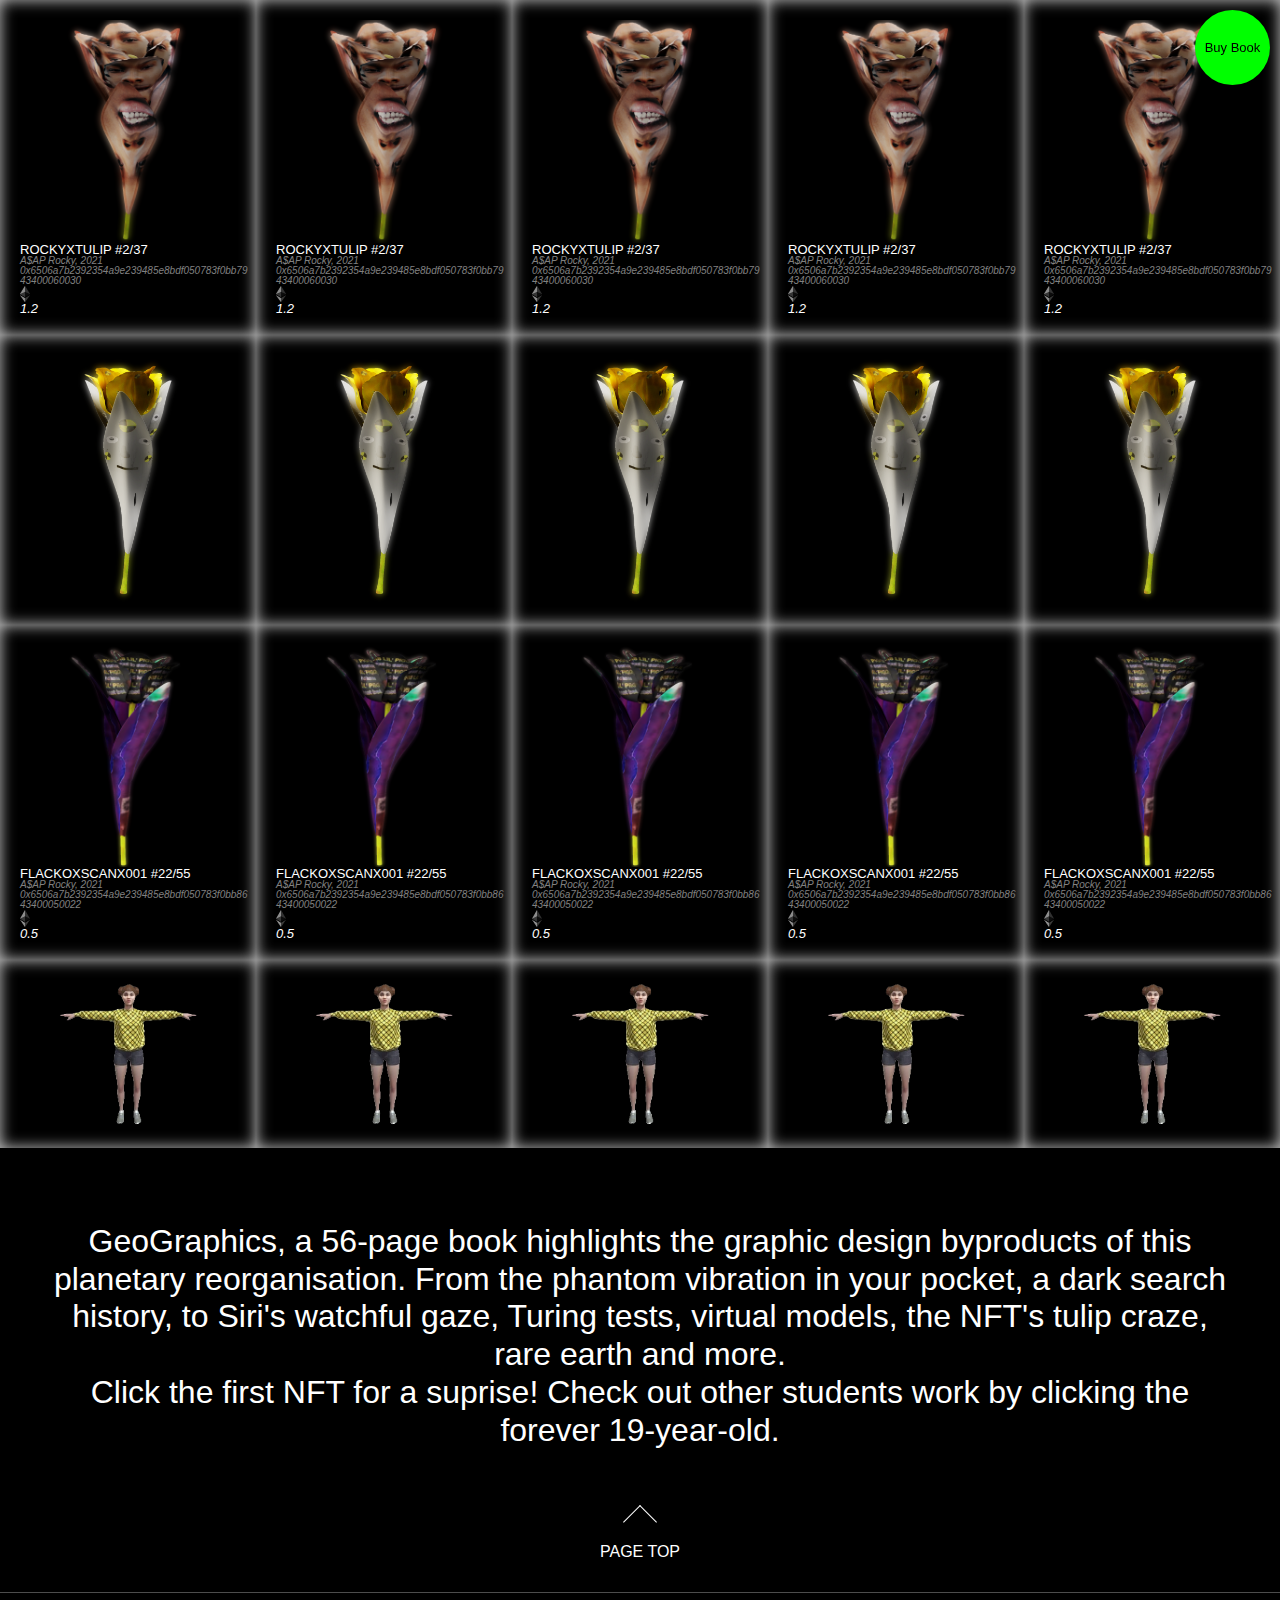
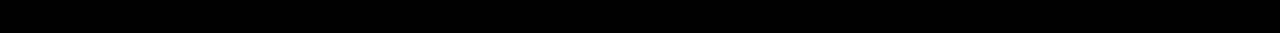
==== commit e3375f9c: "Finished" ====
--- a/geographics/index.html
+++ b/geographics/index.html
@@ -14,268 +14,456 @@
     <!-- start here -->
     <body>
       <header>
-        <video autoplay muted loop src="https://dwvo2npct47gg.cloudfront.net/videos/fukk-sleep.mp4">
+        <video autoplay muted loop src="assets/images/A$AP Rocky_ Testing [EDIT] ⚠️☢️.mp4">
                 </video>
       </header>
     </body>
 
     <div class="container">
       <div class="thumbnail1">
-        <img src="assets/images/ASAPFUCKINGROCKY.png" style="width: 55%;max-height: 100%" id="LearnMoreBtn"/>
-        <div id="overlay"></div>
-<div id="popup">
-  <div class="detailspurchase">Success! 
-    You have purchased the NFT</div>
-    <video autoplay muted loop src="assets/images/3d spinning rocky tulip0001-00890088.mp4"id="CloseBtn"> </video>
- 
+        <div id="LearnMoreBtn">
+        <li> <img src="assets/images/ASAPFUCKINGROCKY.png" style="width: 58%;max-height: 100%" /></li> </div>
+         <div id="overlay"></div>
+ <div id="popup">
+   <div class="detailspurchase">Success!
+     You have purchased the NFT</div>
+     <div id="CloseBtn">
+    <li> <video autoplay muted loop src="assets/images/3d spinning rocky tulip0001-00890088.mp4"> </video></li>
+  </div>
 </div>
-        <div class="titlecontainer">
-          <div class="lefttitle">
-            <div class="title">ROCKYXTULIP #2/37</div>
-            <div class="details">A$AP Rocky, 2021 <br>
-              0x6506a7b2392354a9e239485e8bdf050783f0bb79 <br>
-              43400060030</div>
-          </div>
-          <div class="righttitle">
-            <div class="eth">
-              <img src="assets/images/628px-Ethereum_logo_2014.svg.png">
-            </div>
-            <div class="ethcost">1.2</div>
-          </div>
+         <div class="titlecontainer">
+           <div class="lefttitle">
+             <div class="title">ROCKYXTULIP #2/37</div>
+             <div class="details">A$AP Rocky, 2021 <br>
+               0x6506a7b2392354a9e239485e8bdf050783f0bb79 <br>
+               43400060030</div>
+           </div>
+           <div class="righttitle">
+             <div class="eth">
+               <img src="assets/images/628px-Ethereum_logo_2014.svg.png">
+             </div>
+             <div class="ethcost">1.2</div>
+           </div>
+         </div>
         </div>
+        <div class="thumbnail1">
+          <div id="LearnMoreBtn">
+          <li> <img src="assets/images/ASAPFUCKINGROCKY.png" style="width: 58%;max-height: 100%" /></li> </div>
+           <div id="overlay"></div>
+   <div id="popup">
+     <div class="detailspurchase">Success!
+       You have purchased the NFT</div>
+       <div id="CloseBtn">
+      <li> <video autoplay muted loop src="assets/images/3d spinning rocky tulip0001-00890088.mp4"> </video></li>
+    </div>
+  </div>
+           <div class="titlecontainer">
+             <div class="lefttitle">
+               <div class="title">ROCKYXTULIP #2/37</div>
+               <div class="details">A$AP Rocky, 2021 <br>
+                 0x6506a7b2392354a9e239485e8bdf050783f0bb79 <br>
+                 43400060030</div>
+             </div>
+             <div class="righttitle">
+               <div class="eth">
+                 <img src="assets/images/628px-Ethereum_logo_2014.svg.png">
+               </div>
+               <div class="ethcost">1.2</div>
+             </div>
+           </div>
+          </div>
+          <div class="thumbnail1">
+            <div id="LearnMoreBtn">
+            <li> <img src="assets/images/ASAPFUCKINGROCKY.png" style="width: 58%;max-height: 100%" /></li> </div>
+             <div id="overlay"></div>
+     <div id="popup">
+       <div class="detailspurchase">Success!
+         You have purchased the NFT</div>
+         <div id="CloseBtn">
+        <li> <video autoplay muted loop src="assets/images/3d spinning rocky tulip0001-00890088.mp4"> </video></li>
+      </div>
+    </div>
+             <div class="titlecontainer">
+               <div class="lefttitle">
+                 <div class="title">ROCKYXTULIP #2/37</div>
+                 <div class="details">A$AP Rocky, 2021 <br>
+                   0x6506a7b2392354a9e239485e8bdf050783f0bb79 <br>
+                   43400060030</div>
+               </div>
+               <div class="righttitle">
+                 <div class="eth">
+                   <img src="assets/images/628px-Ethereum_logo_2014.svg.png">
+                 </div>
+                 <div class="ethcost">1.2</div>
+               </div>
+             </div>
+            </div>
+            <div class="thumbnail1">
+              <div id="LearnMoreBtn">
+              <li> <img src="assets/images/ASAPFUCKINGROCKY.png" style="width: 58%;max-height: 100%" /></li> </div>
+               <div id="overlay"></div>
+       <div id="popup">
+         <div class="detailspurchase">Success!
+           You have purchased the NFT</div>
+           <div id="CloseBtn">
+          <li> <video autoplay muted loop src="assets/images/3d spinning rocky tulip0001-00890088.mp4"> </video></li>
         </div>
-    
-        <div class="thumbnail1">
-          <img src="assets/images/ASAPFUCKINGROCKY.png" style="width: 55%;max-height: 100%">
-          <div class="titlecontainer">
-            <div class="lefttitle">
-              <div class="title">ROCKYXTULIP #5/37</div>
-              <div class="details">A$AP Rocky, 2021 <br>
-                0x6506a7b2392354a9e239485e8bdf050783f0bb80 <br>
-                43400060030</div>
-            </div>
-            <div class="righttitle">
-              <div class="eth">
-                <img src="assets/images/628px-Ethereum_logo_2014.svg.png">
-              </div>
-              <div class="ethcost">1.2</div>
-            </div>
-          </div>
-          </div>
-       
-          <div class="thumbnail1">
-            <img src="assets/images/ASAPFUCKINGROCKY.png" style="width: 55%;max-height: 100%">
-            <div class="titlecontainer">
-              <div class="lefttitle">
-                <div class="title">ROCKYXTULIP #15/37</div>
-                <div class="details">A$AP Rocky, 2021 <br>
-                  0x6506a7b2392354a9e239485e8bdf050783f0bb81 <br>
-                  43400060030</div>
-              </div>
-              <div class="righttitle">
-                <div class="eth">
-                  <img src="assets/images/628px-Ethereum_logo_2014.svg.png">
-                </div>
-                <div class="ethcost">1.2</div>
-              </div>
-            </div>
-            </div>
-            
-            <div class="thumbnail1">
-              <img src="assets/images/ASAPFUCKINGROCKY.png" style="width: 55%;max-height: 100%">
-              <div class="titlecontainer">
-                <div class="lefttitle">
-                  <div class="title">ROCKYXTULIP #25/37</div>
-                  <div class="details">A$AP Rocky, 2021 <br>
-                    0x6506a7b2392354a9e239485e8bdf050783f0bb82 <br>
-                    43400060030</div>
-                </div>
-                <div class="righttitle">
-                  <div class="eth">
-                    <img src="assets/images/628px-Ethereum_logo_2014.svg.png">
-                  </div>
-                  <div class="ethcost">1.2</div>
-                </div>
-              </div>
-              </div>
-
+      </div>
+               <div class="titlecontainer">
+                 <div class="lefttitle">
+                   <div class="title">ROCKYXTULIP #2/37</div>
+                   <div class="details">A$AP Rocky, 2021 <br>
+                     0x6506a7b2392354a9e239485e8bdf050783f0bb79 <br>
+                     43400060030</div>
+                 </div>
+                 <div class="righttitle">
+                   <div class="eth">
+                     <img src="assets/images/628px-Ethereum_logo_2014.svg.png">
+                   </div>
+                   <div class="ethcost">1.2</div>
+                 </div>
+               </div>
+              </div>
               <div class="thumbnail1">
-                <img src="assets/images/ASAPFUCKINGROCKY.png" style="width: 55%;max-height: 100%">
-                <div class="titlecontainer">
-                  <div class="lefttitle">
-                    <div class="title">ROCKYXTULIP #31/37</div>
-                    <div class="details">A$AP Rocky, 2021 <br>
-                      0x6506a7b2392354a9e239485e8bdf050783f0bb83 <br>
-                      43400060030</div>
-                  </div>
-                  <div class="righttitle">
-                    <div class="eth">
-                      <img src="assets/images/628px-Ethereum_logo_2014.svg.png">
-                    </div>
-                    <div class="ethcost">1.2</div>
-                  </div>
-                </div>
-                </div>
-
+                <div id="LearnMoreBtn">
+                <li> <img src="assets/images/ASAPFUCKINGROCKY.png" style="width: 58%;max-height: 100%" /></li> </div>
+                 <div id="overlay"></div>
+         <div id="popup">
+           <div class="detailspurchase">Success!
+             You have purchased the NFT</div>
+             <div id="CloseBtn">
+            <li> <video autoplay muted loop src="assets/images/3d spinning rocky tulip0001-00890088.mp4"> </video></li>
+          </div>
+        </div>
+                 <div class="titlecontainer">
+                   <div class="lefttitle">
+                     <div class="title">ROCKYXTULIP #2/37</div>
+                     <div class="details">A$AP Rocky, 2021 <br>
+                       0x6506a7b2392354a9e239485e8bdf050783f0bb79 <br>
+                       43400060030</div>
+                   </div>
+                   <div class="righttitle">
+                     <div class="eth">
+                       <img src="assets/images/628px-Ethereum_logo_2014.svg.png">
+                     </div>
+                     <div class="ethcost">1.2</div>
+                   </div>
+                 </div>
+                </div>
                 <div class="thumbnail1">
-                  <img src="assets/images/ASAPFUCKINGROCKY.png" style="width: 55%;max-height: 100%">
-                  <div class="titlecontainer">
-                    <div class="lefttitle">
-                      <div class="title">ROCKYXTULIP #8/37</div>
-                      <div class="details">A$AP Rocky, 2021 <br>
-                        0x6506a7b2392354a9e239485e8bdf050783f0bb84 <br>
-                        43400060030</div>
-                    </div>
-                    <div class="righttitle">
-                      <div class="eth">
-                        <img src="assets/images/628px-Ethereum_logo_2014.svg.png">
-                      </div>
-                      <div class="ethcost">1.2</div>
-                    </div>
-                  </div>
-                  </div>
-
+                  <div id="LearnMoreBtn">
+                  <li> <img src="assets/images/ASAPFUCKINGROCKY.png" style="width: 58%;max-height: 100%" /></li> </div>
+                   <div id="overlay"></div>
+           <div id="popup">
+             <div class="detailspurchase">Success!
+               You have purchased the NFT</div>
+               <div id="CloseBtn">
+              <li> <video autoplay muted loop src="assets/images/3d spinning rocky tulip0001-00890088.mp4"> </video></li>
+            </div>
+          </div>
+                   <div class="titlecontainer">
+                     <div class="lefttitle">
+                       <div class="title">ROCKYXTULIP #2/37</div>
+                       <div class="details">A$AP Rocky, 2021 <br>
+                         0x6506a7b2392354a9e239485e8bdf050783f0bb79 <br>
+                         43400060030</div>
+                     </div>
+                     <div class="righttitle">
+                       <div class="eth">
+                         <img src="assets/images/628px-Ethereum_logo_2014.svg.png">
+                       </div>
+                       <div class="ethcost">1.2</div>
+                     </div>
+                   </div>
+                  </div>
                   <div class="thumbnail1">
-                    <img src="assets/images/ASAPFUCKINGROCKY.png" style="width: 55%;max-height: 100%">
-                    <div class="titlecontainer">
-                      <div class="lefttitle">
-                        <div class="title">ROCKYXTULIP #22/37</div>
-                        <div class="details">A$AP Rocky, 2021 <br>
-                          0x6506a7b2392354a9e239485e8bdf050783f0bb85 <br>
-                          43400060030</div>
-                      </div>
-                      <div class="righttitle">
-                        <div class="eth">
-                          <img src="assets/images/628px-Ethereum_logo_2014.svg.png">
-                        </div>
-                        <div class="ethcost">1.2</div>
-                      </div>
-                    </div>
-                    </div>
-
+                    <div id="LearnMoreBtn">
+                    <li> <img src="assets/images/ASAPFUCKINGROCKY.png" style="width: 58%;max-height: 100%" /></li> </div>
+                     <div id="overlay"></div>
+             <div id="popup">
+               <div class="detailspurchase">Success!
+                 You have purchased the NFT</div>
+                 <div id="CloseBtn">
+                <li> <video autoplay muted loop src="assets/images/3d spinning rocky tulip0001-00890088.mp4"> </video></li>
+              </div>
+            </div>
+                     <div class="titlecontainer">
+                       <div class="lefttitle">
+                         <div class="title">ROCKYXTULIP #2/37</div>
+                         <div class="details">A$AP Rocky, 2021 <br>
+                           0x6506a7b2392354a9e239485e8bdf050783f0bb79 <br>
+                           43400060030</div>
+                       </div>
+                       <div class="righttitle">
+                         <div class="eth">
+                           <img src="assets/images/628px-Ethereum_logo_2014.svg.png">
+                         </div>
+                         <div class="ethcost">1.2</div>
+                       </div>
+                     </div>
+                    </div>
                     <div class="thumbnail1">
-                      <img src="assets/images/ASAPFUCKINGROCKY.png" style="width: 55%;max-height: 100%">
-                      <div class="titlecontainer">
-                        <div class="lefttitle">
-                          <div class="title">ROCKYXTULIP #37/37</div>
-                          <div class="details">A$AP Rocky, 2021 <br>
-                            0x6506a7b2392354a9e239485e8bdf050783f0bb86 <br>
-                            43400060030</div>
-                        </div>
-                        <div class="righttitle">
-                          <div class="eth">
-                            <img src="assets/images/628px-Ethereum_logo_2014.svg.png">
+                      <div id="LearnMoreBtn">
+                      <li> <img src="assets/images/ASAPFUCKINGROCKY.png" style="width: 58%;max-height: 100%" /></li> </div>
+                       <div id="overlay"></div>
+               <div id="popup">
+                 <div class="detailspurchase">Success!
+                   You have purchased the NFT</div>
+                   <div id="CloseBtn">
+                  <li> <video autoplay muted loop src="assets/images/3d spinning rocky tulip0001-00890088.mp4"> </video></li>
+                </div>
+              </div>
+                       <div class="titlecontainer">
+                         <div class="lefttitle">
+                           <div class="title">ROCKYXTULIP #2/37</div>
+                           <div class="details">A$AP Rocky, 2021 <br>
+                             0x6506a7b2392354a9e239485e8bdf050783f0bb79 <br>
+                             43400060030</div>
+                         </div>
+                         <div class="righttitle">
+                           <div class="eth">
+                             <img src="assets/images/628px-Ethereum_logo_2014.svg.png">
+                           </div>
+                           <div class="ethcost">1.2</div>
+                         </div>
+                       </div>
+                      </div>
+                      <div class="thumbnail1">
+                        <div id="LearnMoreBtn">
+                        <li> <img src="assets/images/ASAPFUCKINGROCKY.png" style="width: 58%;max-height: 100%" /></li> </div>
+                         <div id="overlay"></div>
+                 <div id="popup">
+                   <div class="detailspurchase">Success!
+                     You have purchased the NFT</div>
+                     <div id="CloseBtn">
+                    <li> <video autoplay muted loop src="assets/images/3d spinning rocky tulip0001-00890088.mp4"> </video></li>
+                  </div>
+                </div>
+                         <div class="titlecontainer">
+                           <div class="lefttitle">
+                             <div class="title">ROCKYXTULIP #2/37</div>
+                             <div class="details">A$AP Rocky, 2021 <br>
+                               0x6506a7b2392354a9e239485e8bdf050783f0bb79 <br>
+                               43400060030</div>
+                           </div>
+                           <div class="righttitle">
+                             <div class="eth">
+                               <img src="assets/images/628px-Ethereum_logo_2014.svg.png">
+                             </div>
+                             <div class="ethcost">1.2</div>
+                           </div>
+                         </div>
+                        </div>
+                        <div class="thumbnail1">
+                          <div id="LearnMoreBtn">
+                          <li> <img src="assets/images/ASAPFUCKINGROCKY.png" style="width: 58%;max-height: 100%" /></li> </div>
+                           <div id="overlay"></div>
+                   <div id="popup">
+                     <div class="detailspurchase">Success!
+                       You have purchased the NFT</div>
+                       <div id="CloseBtn">
+                      <li> <video autoplay muted loop src="assets/images/3d spinning rocky tulip0001-00890088.mp4"> </video></li>
+                    </div>
+                  </div>
+                           <div class="titlecontainer">
+                             <div class="lefttitle">
+                               <div class="title">ROCKYXTULIP #2/37</div>
+                               <div class="details">A$AP Rocky, 2021 <br>
+                                 0x6506a7b2392354a9e239485e8bdf050783f0bb79 <br>
+                                 43400060030</div>
+                             </div>
+                             <div class="righttitle">
+                               <div class="eth">
+                                 <img src="assets/images/628px-Ethereum_logo_2014.svg.png">
+                               </div>
+                               <div class="ethcost">1.2</div>
+                             </div>
+                           </div>
                           </div>
-                          <div class="ethcost">1.2</div>
-                        </div>
-                      </div>
-                      </div>
-
-                      <div class="thumbnail1">
-                        <img src="assets/images/ASAPFUCKINGROCKY.png" style="width: 55%;max-height: 100%">
-                        <div class="titlecontainer">
-                          <div class="lefttitle">
-                            <div class="title">ROCKYXTULIP #1/37</div>
-                            <div class="details">A$AP Rocky, 2021 <br>
-                              0x6506a7b2392354a9e239485e8bdf050783f0bb87 <br>
-                              43400060030</div>
+                          <div class="thumbnail1">
+                            <div id="LearnMoreBtn">
+                            <li> <img src="assets/images/ASAPFUCKINGROCKY.png" style="width: 58%;max-height: 100%" /></li> </div>
+                             <div id="overlay"></div>
+                     <div id="popup">
+                       <div class="detailspurchase">Success!
+                         You have purchased the NFT</div>
+                         <div id="CloseBtn">
+                        <li> <video autoplay muted loop src="assets/images/3d spinning rocky tulip0001-00890088.mp4"> </video></li>
+                      </div>
+                    </div>
+                             <div class="titlecontainer">
+                               <div class="lefttitle">
+                                 <div class="title">ROCKYXTULIP #2/37</div>
+                                 <div class="details">A$AP Rocky, 2021 <br>
+                                   0x6506a7b2392354a9e239485e8bdf050783f0bb79 <br>
+                                   43400060030</div>
+                               </div>
+                               <div class="righttitle">
+                                 <div class="eth">
+                                   <img src="assets/images/628px-Ethereum_logo_2014.svg.png">
+                                 </div>
+                                 <div class="ethcost">1.2</div>
+                               </div>
+                             </div>
+                            </div>
+                            <div class="thumbnail1">
+                              <div id="LearnMoreBtn">
+                              <li> <img src="assets/images/ASAPFUCKINGROCKY.png" style="width: 58%;max-height: 100%" /></li> </div>
+                               <div id="overlay"></div>
+                       <div id="popup">
+                         <div class="detailspurchase">Success!
+                           You have purchased the NFT</div>
+                           <div id="CloseBtn">
+                          <li> <video autoplay muted loop src="assets/images/3d spinning rocky tulip0001-00890088.mp4"> </video></li>
+                        </div>
+                      </div>
+                               <div class="titlecontainer">
+                                 <div class="lefttitle">
+                                   <div class="title">ROCKYXTULIP #2/37</div>
+                                   <div class="details">A$AP Rocky, 2021 <br>
+                                     0x6506a7b2392354a9e239485e8bdf050783f0bb79 <br>
+                                     43400060030</div>
+                                 </div>
+                                 <div class="righttitle">
+                                   <div class="eth">
+                                     <img src="assets/images/628px-Ethereum_logo_2014.svg.png">
+                                   </div>
+                                   <div class="ethcost">1.2</div>
+                                 </div>
+                               </div>
+                              </div>
+                              <div class="thumbnail1">
+                                <div id="LearnMoreBtn">
+                                <li> <img src="assets/images/ASAPFUCKINGROCKY.png" style="width: 58%;max-height: 100%" /></li> </div>
+                                 <div id="overlay"></div>
+                         <div id="popup">
+                           <div class="detailspurchase">Success!
+                             You have purchased the NFT</div>
+                             <div id="CloseBtn">
+                            <li> <video autoplay muted loop src="assets/images/3d spinning rocky tulip0001-00890088.mp4"> </video></li>
                           </div>
-                          <div class="righttitle">
-                            <div class="eth">
-                              <img src="assets/images/628px-Ethereum_logo_2014.svg.png">
-                            </div>
-                            <div class="ethcost">1.2</div>
-                          </div>
-                        </div>
-                        </div>
-
-                        <div class="thumbnail1">
-                          <img src="assets/images/ASAPFUCKINGROCKY.png" style="width: 55%;max-height: 100%">
-                          <div class="titlecontainer">
-                            <div class="lefttitle">
-                              <div class="title">ROCKYXTULIP #33/37</div>
-                              <div class="details">A$AP Rocky, 2021 <br>
-                                0x6506a7b2392354a9e239485e8bdf050783f0bb88 <br>
-                                43400060030</div>
-                            </div>
-                            <div class="righttitle">
-                              <div class="eth">
-                                <img src="assets/images/628px-Ethereum_logo_2014.svg.png">
-                              </div>
-                              <div class="ethcost">1.2</div>
+                        </div>
+                                 <div class="titlecontainer">
+                                   <div class="lefttitle">
+                                     <div class="title">ROCKYXTULIP #2/37</div>
+                                     <div class="details">A$AP Rocky, 2021 <br>
+                                       0x6506a7b2392354a9e239485e8bdf050783f0bb79 <br>
+                                       43400060030</div>
+                                   </div>
+                                   <div class="righttitle">
+                                     <div class="eth">
+                                       <img src="assets/images/628px-Ethereum_logo_2014.svg.png">
+                                     </div>
+                                     <div class="ethcost">1.2</div>
+                                   </div>
+                                 </div>
+                                </div>
+                                <div class="thumbnail1">
+                                  <div id="LearnMoreBtn">
+                                  <li> <img src="assets/images/ASAPFUCKINGROCKY.png" style="width: 58%;max-height: 100%" /></li> </div>
+                                   <div id="overlay"></div>
+                           <div id="popup">
+                             <div class="detailspurchase">Success!
+                               You have purchased the NFT</div>
+                               <div id="CloseBtn">
+                              <li> <video autoplay muted loop src="assets/images/3d spinning rocky tulip0001-00890088.mp4"> </video></li>
                             </div>
                           </div>
-                          </div>
-
-                          <div class="thumbnail1">
-                            <img src="assets/images/ASAPFUCKINGROCKY.png" style="width: 55%;max-height: 100%">
-                            <div class="titlecontainer">
-                              <div class="lefttitle">
-                                <div class="title">ROCKYXTULIP #20/37</div>
-                                <div class="details">A$AP Rocky, 2021 <br>
-                                  0x6506a7b2392354a9e239485e8bdf050783f0bb89 <br>
-                                  43400060030</div>
-                              </div>
-                              <div class="righttitle">
-                                <div class="eth">
-                                  <img src="assets/images/628px-Ethereum_logo_2014.svg.png">
-                                </div>
-                                <div class="ethcost">1.2</div>
+                                   <div class="titlecontainer">
+                                     <div class="lefttitle">
+                                       <div class="title">ROCKYXTULIP #2/37</div>
+                                       <div class="details">A$AP Rocky, 2021 <br>
+                                         0x6506a7b2392354a9e239485e8bdf050783f0bb79 <br>
+                                         43400060030</div>
+                                     </div>
+                                     <div class="righttitle">
+                                       <div class="eth">
+                                         <img src="assets/images/628px-Ethereum_logo_2014.svg.png">
+                                       </div>
+                                       <div class="ethcost">1.2</div>
+                                     </div>
+                                   </div>
+                                  </div>
+                                  <div class="thumbnail1">
+                                    <div id="LearnMoreBtn">
+                                    <li> <img src="assets/images/ASAPFUCKINGROCKY.png" style="width: 58%;max-height: 100%" /></li> </div>
+                                     <div id="overlay"></div>
+                             <div id="popup">
+                               <div class="detailspurchase">Success!
+                                 You have purchased the NFT</div>
+                                 <div id="CloseBtn">
+                                <li> <video autoplay muted loop src="assets/images/3d spinning rocky tulip0001-00890088.mp4"> </video></li>
                               </div>
                             </div>
-                            </div>
+                                     <div class="titlecontainer">
+                                       <div class="lefttitle">
+                                         <div class="title">ROCKYXTULIP #2/37</div>
+                                         <div class="details">A$AP Rocky, 2021 <br>
+                                           0x6506a7b2392354a9e239485e8bdf050783f0bb79 <br>
+                                           43400060030</div>
+                                       </div>
+                                       <div class="righttitle">
+                                         <div class="eth">
+                                           <img src="assets/images/628px-Ethereum_logo_2014.svg.png">
+                                         </div>
+                                         <div class="ethcost">1.2</div>
+                                       </div>
+                                     </div>
+                                    </div>
+</div>
         
-    </div>
+ 
+ 
     
     <div class="container">
   <div class="thumbnail1">
-          <img src="assets/images/scannnn.png" style="width: 62%;max-height: 100%">
+          <img src="assets/images/MaskToulip(nobackdrop).png" style="width: 65%;max-height: 100%">
           </div>
           <div class="thumbnail1">
-            <img src="assets/images/scannnn.png" style="width: 62%;max-height: 100%">
+            <img src="assets/images/MaskToulip(nobackdrop).png" style="width: 65%;max-height: 100%">
             </div>
             <div class="thumbnail1">
-              <img src="assets/images/scannnn.png" style="width: 62%;max-height: 100%">
+              <img src="assets/images/MaskToulip(nobackdrop).png" style="width: 65%;max-height: 100%">
               </div>
               <div class="thumbnail1">
-                <img src="assets/images/scannnn.png" style="width: 62%;max-height: 100%">
+                <img src="assets/images/MaskToulip(nobackdrop).png" style="width: 65%;max-height: 100%">
                 </div>
                 <div class="thumbnail1">
-                  <img src="assets/images/scannnn.png" style="width: 62%;max-height: 100%">
+                  <img src="assets/images/MaskToulip(nobackdrop).png" style="width: 65%;max-height: 100%">
                   </div>
                   <div class="thumbnail1">
-                    <img src="assets/images/scannnn.png" style="width: 62%;max-height: 100%">
+                    <img src="assets/images/MaskToulip(nobackdrop).png" style="width: 65%;max-height: 100%">
                     </div>
                     <div class="thumbnail1">
-                      <img src="assets/images/scannnn.png" style="width: 62%;max-height: 100%">
+                      <img src="assets/images/MaskToulip(nobackdrop).png" style="width: 65%;max-height: 100%">
                       </div>
                       <div class="thumbnail1">
-                        <img src="assets/images/scannnn.png" style="width: 62%;max-height: 100%">
+                        <img src="assets/images/MaskToulip(nobackdrop).png" style="width: 65%;max-height: 100%">
                         </div>
                         <div class="thumbnail1">
-                          <img src="assets/images/scannnn.png" style="width: 62%;max-height: 100%">
+                          <img src="assets/images/MaskToulip(nobackdrop).png" style="width: 65%;max-height: 100%">
                           </div>
                           <div class="thumbnail1">
-                            <img src="assets/images/scannnn.png" style="width: 62%;max-height: 100%">
+                            <img src="assets/images/MaskToulip(nobackdrop).png" style="width: 65%;max-height: 100%">
                             </div>
                             <div class="thumbnail1">
-                              <img src="assets/images/scannnn.png" style="width: 62%;max-height: 100%">
+                              <img src="assets/images/MaskToulip(nobackdrop).png" style="width: 65%;max-height: 100%">
                               </div>
                               <div class="thumbnail1">
-                                <img src="assets/images/scannnn.png" style="width: 62%;max-height: 100%">
+                                <img src="assets/images/MaskToulip(nobackdrop).png" style="width: 65%;max-height: 100%">
                                 </div>
                                 <div class="thumbnail1">
-                                  <img src="assets/images/scannnn.png" style="width: 62%;max-height: 100%">
+                                  <img src="assets/images/MaskToulip(nobackdrop).png" style="width: 65%;max-height: 100%">
                                   </div>
                                   <div class="thumbnail1">
-                                    <img src="assets/images/scannnn.png" style="width: 62%;max-height: 100%">
+                                    <img src="assets/images/MaskToulip(nobackdrop).png" style="width: 65%;max-height: 100%">
                                     </div>
       </div>
   
     
     <div class="container"> 
       <div class="thumbnail1">
-        <img src="assets/images/MaskToulip(nobackdrop).png" style="width: 55%;max-height: 100%">
+        <img src="assets/images/scannnn.png" style="width: 58%;max-height: 100%">
       
         <div class="titlecontainer">
           <div class="lefttitle">
@@ -293,7 +481,7 @@
         </div>
         </div>
         <div class="thumbnail1">
-          <img src="assets/images/MaskToulip(nobackdrop).png" style="width: 55%;max-height: 100%">
+          <img src="assets/images/scannnn.png" style="width: 58%;max-height: 100%">
           <div class="titlecontainer">
             <div class="lefttitle">
               <div class="title">FLACKOXSCANX001 #22/55</div>
@@ -310,7 +498,7 @@
           </div>
           </div>
           <div class="thumbnail1">
-            <img src="assets/images/MaskToulip(nobackdrop).png" style="width: 55%;max-height: 100%">
+            <img src="assets/images/scannnn.png" style="width: 58%;max-height: 100%">
             <div class="titlecontainer">
               <div class="lefttitle">
                 <div class="title">FLACKOXSCANX001 #22/55</div>
@@ -327,7 +515,7 @@
             </div>
             </div>
             <div class="thumbnail1">
-              <img src="assets/images/MaskToulip(nobackdrop).png" style="width: 55%;max-height: 100%">
+              <img src="assets/images/scannnn.png" style="width: 58%;max-height: 100%">
               <div class="titlecontainer">
                 <div class="lefttitle">
                   <div class="title">FLACKOXSCANX001 #22/55</div>
@@ -344,7 +532,7 @@
               </div>
               </div>
               <div class="thumbnail1">
-                <img src="assets/images/MaskToulip(nobackdrop).png" style="width: 55%;max-height: 100%">
+                <img src="assets/images/scannnn.png" style="width: 58%;max-height: 100%">
                 <div class="titlecontainer">
                   <div class="lefttitle">
                     <div class="title">FLACKOXSCANX001 #22/55</div>
@@ -361,7 +549,7 @@
                 </div>
                 </div>
                 <div class="thumbnail1">
-                  <img src="assets/images/MaskToulip(nobackdrop).png" style="width: 55%;max-height: 100%">
+                  <img src="assets/images/scannnn.png" style="width: 58%;max-height: 100%">
                   <div class="titlecontainer">
                     <div class="lefttitle">
                       <div class="title">FLACKOXSCANX001 #22/55</div>
@@ -378,7 +566,7 @@
                   </div>
                   </div>
                   <div class="thumbnail1">
-                    <img src="assets/images/MaskToulip(nobackdrop).png" style="width: 55%;max-height: 100%">
+                    <img src="assets/images/scannnn.png" style="width: 58%;max-height: 100%">
                     <div class="titlecontainer">
                       <div class="lefttitle">
                         <div class="title">FLACKOXSCANX001 #22/55</div>
@@ -395,7 +583,7 @@
                     </div>
                     </div>
                     <div class="thumbnail1">
-                      <img src="assets/images/MaskToulip(nobackdrop).png" style="width: 55%;max-height: 100%">
+                      <img src="assets/images/scannnn.png" style="width: 58%;max-height: 100%">
                       <div class="titlecontainer">
                         <div class="lefttitle">
                           <div class="title">FLACKOXSCANX001 #22/55</div>
@@ -412,7 +600,7 @@
                       </div>
                       </div>
                       <div class="thumbnail1">
-                        <img src="assets/images/MaskToulip(nobackdrop).png" style="width: 55%;max-height: 100%">
+                        <img src="assets/images/scannnn.png" style="width: 58%;max-height: 100%">
                         <div class="titlecontainer">
                           <div class="lefttitle">
                             <div class="title">FLACKOXSCANX001 #22/55</div>
@@ -484,8 +672,9 @@
 <!-- slide in essay -->
 <div class="essay">
   <a href="https://g-e-o.club/">
-    <video autoplay muted loop src="assets/images/geographics book.mp4"> </video>
- </a>
+    <div class="booklet">
+    <video autoplay muted loop src="assets/images/geographics book.mp4"> </video> </div>
+ </a> 
   <div class="titlecontaineressay">
     <div class="lefttitle">
       <div class="titleessay">GEOXGRAPHICSXBOOK</div>
@@ -496,48 +685,26 @@
       <div class="eth">
         <img src="assets/images/628px-Ethereum_logo_2014.svg.png">
       </div>
-      <div class="ethcost">0.011</div>
+      <div class="ethcostbook">0.011</div>
     </div>
 </div>
 </div>
-
 <!-- slide in essay -->
 
 
-<div class="popup__wrapper">
-  <div class="popup__content">
-    <button class="popup__close">x</button>
-    <div class="popup__details">
-      <h2>Conratulations</h2>
-      <p>You have purchased the NFT</p>
-      <button class="popup__btn btn">Return to store</button>
-    </div>
-  </div>
-</div>
-
-<div class="title containter">
-  <div class="left title"></div>
-
-  <div class="right title"></div>
-</div>
+
 
 <footer>
 <div class="footer">
-  <h1>Day</h1> 
-
-  <h4>Click on the Sun to switch to Night</h4> 
-
-  <div id="sun"> 
-
+  GeoGraphics, a 56-page book highlights the graphic design byproducts of this planetary reorganisation. From the phantom vibration in your pocket, a dark search history, to Siri's watchful gaze, Turing tests, virtual models, the NFT's tulip craze, rare earth and more. 
+   <br>Click the first NFT for a suprise! Check out other students work by clicking the forever 19-year-old.
   </div> 
 
-  <div id="moon"> 
-
-  </div> 
+
+</footer>
+<div id="pageTop" class="pageTop">
+  <a href="#top"><span></span>PAGE TOP</a>
 </div>
-
-</footer>
-
 
     <!-- DO NOT REMOVE BELOW -->
     <!-- end here -->
--- a/geographics/assets/css/main.css
+++ b/geographics/assets/css/main.css
@@ -58,7 +58,7 @@
   }
    
   .container::-webkit-scrollbar-track {
-	  background-color: indigo
+	  background-color: black
   }
    
   .container::-webkit-scrollbar-thumb {
@@ -80,22 +80,38 @@
 	padding: 20px;
 }
 
+.buymybook {
+	display: flex;
+	flex-wrap: wrap;
+	justify-content: space-between;
+}
 .thumbnail2 {
 	flex-grow:0;
 	flex-shrink:0;  
 	width: 20%;
-	height: 100%;
+	height: 33%;
 	box-shadow:inset 0px 0px 15px #ccc;
 	padding: 20px;
 }
 
+.booklet {
+width: 50%;
+	display: block;
+    margin-left: auto;
+    margin-right: auto
+}
 .thumbnail1 img {
 	width: 50%;
 	display: block;
     margin-left: auto;
     margin-right: auto
   }
-
+  .thumbnail2 img {
+	width: 50%;
+	display: block;
+    margin-left: auto;
+    margin-right: auto
+  }
 
   .titlecontainer {
 	display: flex;
@@ -107,7 +123,6 @@
 	display: flex;
 	flex-wrap: wrap;
 	justify-content: space-between;
-	position: relative;
   }
 
 
@@ -168,6 +183,12 @@
 	font-style: italic;
 	font-size: small;
 	color: white;
+  }
+
+  .ethcostbook {
+	font-style: italic;
+	font-size: medium;
+	color: black;
   }
 
 .essay video
@@ -260,55 +281,8 @@
 	padding: 24px;
   }
 
-	.popup__wrapper {
-	  position: fixed ;
-	  top: 0;
-	  left: 0;
-	  background-color: rgba(0, 0, 0, 0.2);
-	  width: 100%;
-	  height: 100%;
-	  display: none;
-	
-}
-	.popup__content {
-	  background-color: #eee;
-	  padding: 1rem;
-	  text-align: center;
-	  margin: 5% auto;
-	  width: 100%;
-	  max-width: 25rem;
-	  position: relative;
-	}
-  
-	.popup__close {
-	  position: absolute;
-	  top: 1rem;
-	  right: 1rem;
-	  border: none;
-	  background-color: #0c5547;
-	  color: #fff;
-	  padding: 0.2rem 0.4rem;
-	  cursor: pointer;
-	}
-  
-	.popup__details h2 {
-	  font-size: 2rem;
-	  font-family: sans-serif;
-	  text-transform: uppercase;
-	  color: #0c5547;
-	}
-  
-	.popup__details p {
-	  text-transform: uppercase;
-	  font-family: sans-serif;
-	}
-  
-	.popup__btn {
-	  padding: 0.5rem 1rem;
-	  margin: 0 auto;
-	}
-  
-	#overlay {
+
+	#overlay  {
 		display:none;
 		position:fixed;
 		left:0px;
@@ -330,111 +304,56 @@
 		margin-left:-150px;
 		z-index:100000;
 	}
-  
-	h1{
-
-		font-size: 12vh;
-	  
-		text-align: center;
-	  
-		color: black;
-	  
+	
+	  li:hover {
+		  cursor: pointer;
 	  }
-	  
-	  h4{
-	  
-		font-size: 3vh;
-	  
-		text-align: center;
-	  
-		color: lime;
-	  
+	  li{
+		  list-style-type: none;
 	  }
-	  
-	  footer{
-	  
-		display: flex;
-	  
-		justify-content: center;
-	  
-		align-items: center;
-	  
-		flex-direction: column;
-	  
-		background-color: yellowgreen;
-	  
-	  }
-	  
-	  #sun{
-	  
-		animation: revolve 10s infinite;
-		animation-fill-mode: forwards;
-		height: 20vh;
-		width: 20vh;
-		border-radius: 150px;
-		background: lime;
-		background: -webkit-linear-gradient(right, lime,yellowgreen);
-		background: -moz-linear-gradient(right, lime, yellowgreen);
-		background: linear-gradient(to left, lime, yellowgreen);
-	  
-	  }
-	  
-	  #moon{
-		height: 20vh;
-		width: 20vh;
-		border-radius: 150px;
-		background: #200580;
-		background: -webkit-linear-gradient(right, #200580, #3D709E);
-		background: -moz-linear-gradient(right, #200580, #3D709E);
-		background: linear-gradient(to left, #200580, #3D709E);
-		animation: rise 5s;
-		display: none;
-	  
-	  }
-	  
-	  @keyframes revolve{
-	  
-		to {
-	  
-		  transform: rotate(360deg); 
-	  
-		} 
-	  
-	  } 
-	  
-	  @keyframes sink{
-	  
-		
-	  
-		to{;
-	  
-		  margin-left: 70vw;
-	  
-		  opacity: 0;
-	  
-		}
-	  
-		
-	  
-	  }
-	  
-	  @keyframes rise{
-
-		from {
-		  opacity: 0;
-		  top: 42vh;
-		  margin-right: 70vw;
-		  position: absolute;
-		}
-	  
-		 
-	  
-		to{
-		  margin-top: 0;
-		  margin-left: 0;
-		  opacity: 1;
-		}
-	  
-		
-	  
-	  }+
+.footer {
+	
+	font: medium;
+	font-family: 'Gill Sans', 'Gill Sans MT', Calibri, 'Trebuchet MS', sans-serif;
+	color: white;
+	margin: 50px;
+	margin-top: 75px;
+	line-height: 1cm;
+	text-align: center;
+}
+
+.pageTop {
+	position: relative;
+	padding: 30px 0;
+	border-bottom: 1px solid rgba(255,255,255,.3);
+	margin: 0 0 40px;
+	cursor: pointer;
+	transition: all .3s;
+	text-align: center;
+  }
+  .pageTop:hover {
+	background-color: rgba(255,255,255,.4);
+  }
+  .pageTop a {
+	color: #fff;
+	text-decoration: none;
+	transition: all .3s;
+	font-size: 1rem;
+  }
+  .pageTop:hover a {
+	opacity: .6;
+  }
+  .pageTop span {
+	position: absolute;
+	top: 10px;
+	left: 50%;
+	width: 24px;
+	height: 24px;
+	margin-left: -12px;
+	border-left: 1px solid #fff;
+	border-bottom: 1px solid #fff;
+	-webkit-transform: rotate(135deg);
+	transform: rotate(135deg);
+	box-sizing: border-box;
+  }